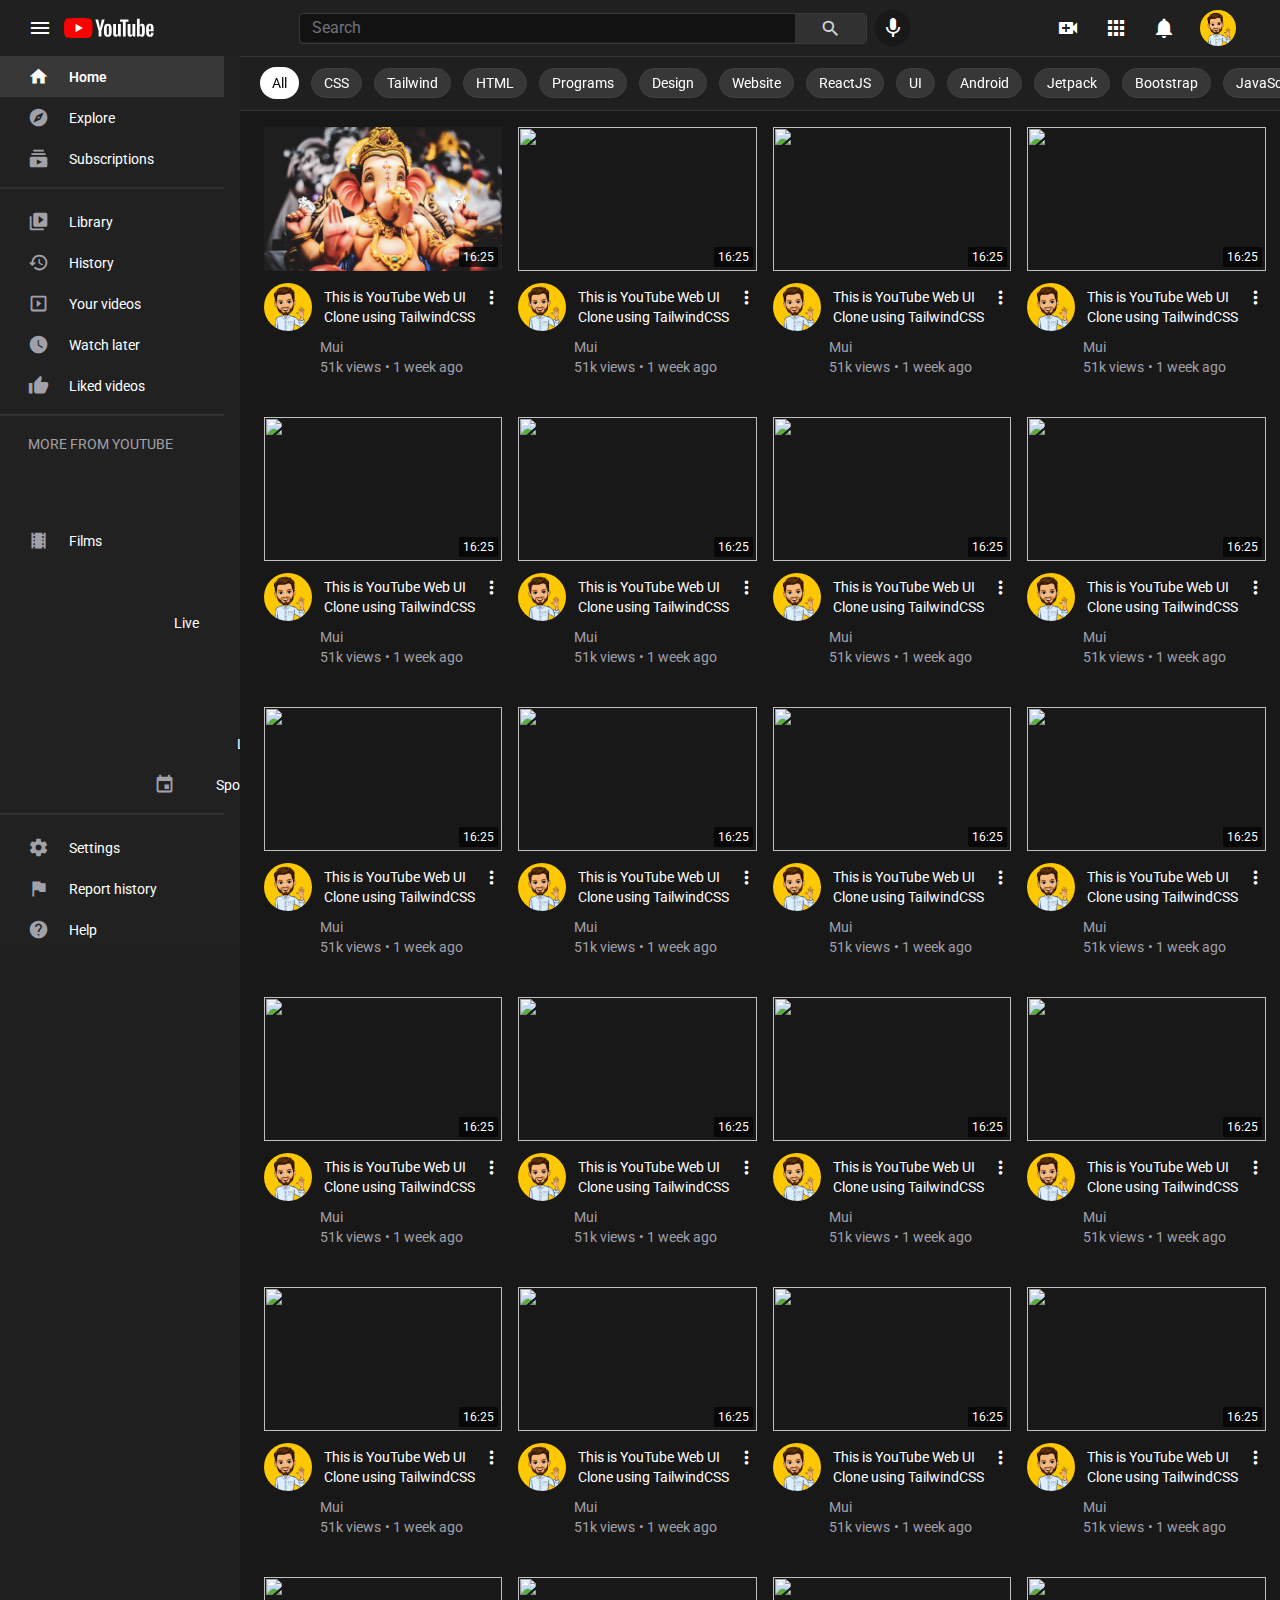
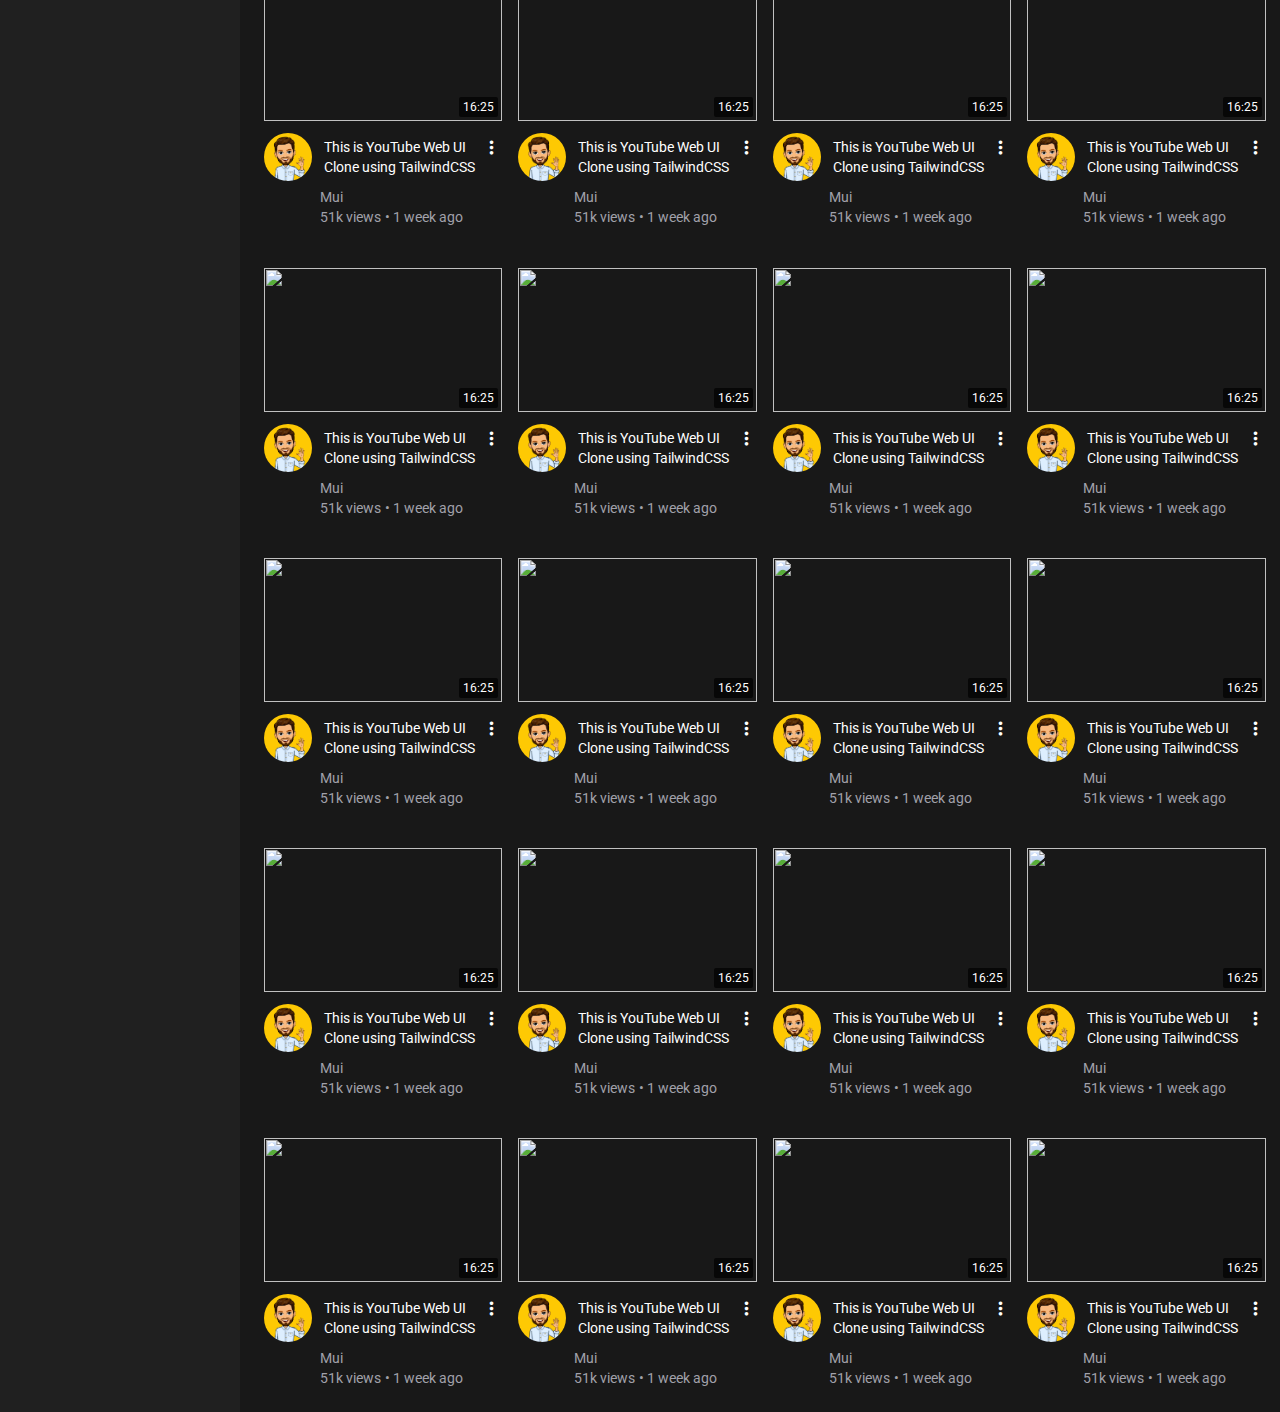
==== public/index.html @ b97e0a39 "first commit" ====
<!DOCTYPE html>
<html lang="en">
<head>
    <meta charset="UTF-8">
    <meta http-equiv="X-UA-Compatible" content="IE=edge">
    <meta name="viewport" content="width=device-width, initial-scale=1.0">
    <link rel="shortcut icon" href="./assets/images/favicon1.ico" type="image/x-icon">
    <title>YouTube</title>
    <!-- <link href="https://unpkg.com/tailwindcss@^2/dist/tailwind.min.css" rel="stylesheet"> -->
    <link href="https://fonts.googleapis.com/icon?family=Material+Icons" rel="stylesheet">
    <link rel="stylesheet" href="./assets/style.css">
</head>
<body class="body">

    <!-- top fixed navbar -->
    <nav class="bg-topNavBg w-full p-1 fixed top-0 z-20">
        <!-- navbar container -->
        <div class="flex justify-between items-center px-2 sm:px-6 py-1.5 mx-auto">
            <!-- logo container -->
            <div class="flex items-center space-x-3">
                <div class="flex cursor-pointer"><i class="material-icons text-white">menu</i></div>
                <div class="w-22 h-5">
                <a href="#"><svg class="w-full h-full flex-grow" viewBox="0 0 90 20" preserveAspectRatio="xMidYMid meet" focusable="false"><g viewBox="0 0 90 20" preserveAspectRatio="xMidYMid meet" class="style-scope yt-icon"><g class="style-scope yt-icon"><path d="M27.9727 3.12324C27.6435 1.89323 26.6768 0.926623 25.4468 0.597366C23.2197 2.24288e-07 14.285 0 14.285 0C14.285 0 5.35042 2.24288e-07 3.12323 0.597366C1.89323 0.926623 0.926623 1.89323 0.597366 3.12324C2.24288e-07 5.35042 0 10 0 10C0 10 2.24288e-07 14.6496 0.597366 16.8768C0.926623 18.1068 1.89323 19.0734 3.12323 19.4026C5.35042 20 14.285 20 14.285 20C14.285 20 23.2197 20 25.4468 19.4026C26.6768 19.0734 27.6435 18.1068 27.9727 16.8768C28.5701 14.6496 28.5701 10 28.5701 10C28.5701 10 28.5677 5.35042 27.9727 3.12324Z" fill="#FF0000" class="style-scope yt-icon"></path><path d="M11.4253 14.2854L18.8477 10.0004L11.4253 5.71533V14.2854Z" fill="white" class="style-scope yt-icon"></path></g><g class="style-scope yt-icon"><g id="youtube-paths" fill="white" class="style-scope yt-icon"><path d="M34.6024 13.0036L31.3945 1.41846H34.1932L35.3174 6.6701C35.6043 7.96361 35.8136 9.06662 35.95 9.97913H36.0323C36.1264 9.32532 36.3381 8.22937 36.665 6.68892L37.8291 1.41846H40.6278L37.3799 13.0036V18.561H34.6001V13.0036H34.6024Z" class="style-scope yt-icon"></path><path d="M41.4697 18.1937C40.9053 17.8127 40.5031 17.22 40.2632 16.4157C40.0257 15.6114 39.9058 14.5437 39.9058 13.2078V11.3898C39.9058 10.0422 40.0422 8.95805 40.315 8.14196C40.5878 7.32588 41.0135 6.72851 41.592 6.35457C42.1706 5.98063 42.9302 5.79248 43.871 5.79248C44.7976 5.79248 45.5384 5.98298 46.0981 6.36398C46.6555 6.74497 47.0647 7.34234 47.3234 8.15137C47.5821 8.96275 47.7115 10.0422 47.7115 11.3898V13.2078C47.7115 14.5437 47.5845 15.6161 47.3329 16.4251C47.0812 17.2365 46.672 17.8292 46.1075 18.2031C45.5431 18.5771 44.7764 18.7652 43.8098 18.7652C42.8126 18.7675 42.0342 18.5747 41.4697 18.1937ZM44.6353 16.2323C44.7905 15.8231 44.8705 15.1575 44.8705 14.2309V10.3292C44.8705 9.43077 44.7929 8.77225 44.6353 8.35833C44.4777 7.94206 44.2026 7.7351 43.8074 7.7351C43.4265 7.7351 43.156 7.94206 43.0008 8.35833C42.8432 8.77461 42.7656 9.43077 42.7656 10.3292V14.2309C42.7656 15.1575 42.8408 15.8254 42.9914 16.2323C43.1419 16.6415 43.4123 16.8461 43.8074 16.8461C44.2026 16.8461 44.4777 16.6415 44.6353 16.2323Z" class="style-scope yt-icon"></path><path d="M56.8154 18.5634H54.6094L54.3648 17.03H54.3037C53.7039 18.1871 52.8055 18.7656 51.6061 18.7656C50.7759 18.7656 50.1621 18.4928 49.767 17.9496C49.3719 17.4039 49.1743 16.5526 49.1743 15.3955V6.03751H51.9942V15.2308C51.9942 15.7906 52.0553 16.188 52.1776 16.4256C52.2999 16.6631 52.5045 16.783 52.7914 16.783C53.036 16.783 53.2712 16.7078 53.497 16.5573C53.7228 16.4067 53.8874 16.2162 53.9979 15.9858V6.03516H56.8154V18.5634Z" class="style-scope yt-icon"></path><path d="M64.4755 3.68758H61.6768V18.5629H58.9181V3.68758H56.1194V1.42041H64.4755V3.68758Z" class="style-scope yt-icon"></path><path d="M71.2768 18.5634H69.0708L68.8262 17.03H68.7651C68.1654 18.1871 67.267 18.7656 66.0675 18.7656C65.2373 18.7656 64.6235 18.4928 64.2284 17.9496C63.8333 17.4039 63.6357 16.5526 63.6357 15.3955V6.03751H66.4556V15.2308C66.4556 15.7906 66.5167 16.188 66.639 16.4256C66.7613 16.6631 66.9659 16.783 67.2529 16.783C67.4974 16.783 67.7326 16.7078 67.9584 16.5573C68.1842 16.4067 68.3488 16.2162 68.4593 15.9858V6.03516H71.2768V18.5634Z" class="style-scope yt-icon"></path><path d="M80.609 8.0387C80.4373 7.24849 80.1621 6.67699 79.7812 6.32186C79.4002 5.96674 78.8757 5.79035 78.2078 5.79035C77.6904 5.79035 77.2059 5.93616 76.7567 6.23014C76.3075 6.52412 75.9594 6.90747 75.7148 7.38489H75.6937V0.785645H72.9773V18.5608H75.3056L75.5925 17.3755H75.6537C75.8724 17.7988 76.1993 18.1304 76.6344 18.3774C77.0695 18.622 77.554 18.7443 78.0855 18.7443C79.038 18.7443 79.7412 18.3045 80.1904 17.4272C80.6396 16.5476 80.8653 15.1765 80.8653 13.3092V11.3266C80.8653 9.92722 80.7783 8.82892 80.609 8.0387ZM78.0243 13.1492C78.0243 14.0617 77.9867 14.7767 77.9114 15.2941C77.8362 15.8115 77.7115 16.1808 77.5328 16.3971C77.3564 16.6158 77.1165 16.724 76.8178 16.724C76.585 16.724 76.371 16.6699 76.1734 16.5594C75.9759 16.4512 75.816 16.2866 75.6937 16.0702V8.96062C75.7877 8.6196 75.9524 8.34209 76.1852 8.12337C76.4157 7.90465 76.6697 7.79646 76.9401 7.79646C77.2271 7.79646 77.4481 7.90935 77.6034 8.13278C77.7609 8.35855 77.8691 8.73485 77.9303 9.26636C77.9914 9.79787 78.022 10.5528 78.022 11.5335V13.1492H78.0243Z" class="style-scope yt-icon"></path><path d="M84.8657 13.8712C84.8657 14.6755 84.8892 15.2776 84.9363 15.6798C84.9833 16.0819 85.0821 16.3736 85.2326 16.5594C85.3831 16.7428 85.6136 16.8345 85.9264 16.8345C86.3474 16.8345 86.639 16.6699 86.7942 16.343C86.9518 16.0161 87.0365 15.4705 87.0506 14.7085L89.4824 14.8519C89.4965 14.9601 89.5035 15.1106 89.5035 15.3011C89.5035 16.4582 89.186 17.3237 88.5534 17.8952C87.9208 18.4667 87.0247 18.7536 85.8676 18.7536C84.4777 18.7536 83.504 18.3185 82.9466 17.446C82.3869 16.5735 82.1094 15.2259 82.1094 13.4008V11.2136C82.1094 9.33452 82.3987 7.96105 82.9772 7.09558C83.5558 6.2301 84.5459 5.79736 85.9499 5.79736C86.9165 5.79736 87.6597 5.97375 88.1771 6.32888C88.6945 6.684 89.059 7.23433 89.2707 7.98457C89.4824 8.7348 89.5882 9.76961 89.5882 11.0913V13.2362H84.8657V13.8712ZM85.2232 7.96811C85.0797 8.14449 84.9857 8.43377 84.9363 8.83593C84.8892 9.2381 84.8657 9.84722 84.8657 10.6657V11.5641H86.9283V10.6657C86.9283 9.86133 86.9001 9.25221 86.846 8.83593C86.7919 8.41966 86.6931 8.12803 86.5496 7.95635C86.4062 7.78702 86.1851 7.7 85.8864 7.7C85.5854 7.70235 85.3643 7.79172 85.2232 7.96811Z" class="style-scope yt-icon"></path></g></g></g></svg>
                </a>
                </div>
            </div>
            <!-- search container -->
            <div class="hidden md:flex items-center space-x-2 w-1/2">
                <!-- input box -->
                <div class="flex items-center flex-auto justify-between rounded border border-sideBarHoverBg">
                    <input class="bg-searchBarBg w-full rounded-l outline-none border-none p-0.5 pl-3 text-white placeholder-gray-500" type="text" placeholder="Search">
                    
                    <i class="material-icons md-21 text-center rounded-r text-gray-300 hover:text-white p-1 w-20 bg-searchIconBg cursor-pointer">search</i>
                </div>
                <div class="flex items-center justify-center w-9 h-9 rounded-full bg-mainBg cursor-pointer">
                    <i class="material-icons text-white">mic</i>
                </div>
            </div>

            <!-- right icons container  -->
            <div class="flex items-center space-x-3 sm:space-x-6 pr-4">
                <i class="material-icons text-white cursor-pointer">video_call</i>
                <i class="material-icons text-white cursor-pointer">apps</i>
                <i class="material-icons text-white cursor-pointer">notifications</i>

                <img class="w-9 h-9 rounded-full object-cover cursor-pointer" src="./assets/images/hero.png" alt="" draggable="false">
            </div>

        </div>
    </nav>
    <!-- navbar ends here -->

    <!-- main container -->
    <div class="flex flex-row">
        <!-- left sidebar fixed -->
        <div class="sidebar" id="sideBar" >
            <!-- main home explore btns -->
            <div class="flex flex-col w-full mb-2">
                <div class="flex items-center space-x-5 bg-sideBarHoverBg px-7 py-2.5 cursor-pointer">
                    <i class="material-icons text-white md-21">home</i>
                    <h2 class="text-sm font-semibold text-white">Home</h2>
                </div>

                <div class="flex items-center space-x-5 hover:bg-sideBarHoverBg px-7 py-2.5 cursor-pointer">
                    <i class="material-icons text-gray-400 md-21">explore</i>
                    <h2 class="text-sm text-white">Explore</h2>
                </div>

                <div class="flex items-center space-x-5 hover:bg-sideBarHoverBg px-7 py-2.5 cursor-pointer">
                    <i class="material-icons text-gray-400 md-21">subscriptions</i>
                    <h2 class="text-sm text-white">Subscriptions</h2>
                </div>

            </div>

            <div class="border border-searchIconBg"></div>

            <!-- library history btns -->
            <div class="flex flex-col w-full mb-2 mt-3">

                <div class="flex items-center space-x-5 hover:bg-sideBarHoverBg px-7 py-2.5 cursor-pointer">
                    <i class="material-icons text-gray-400 md-21">video_library</i>
                    <h2 class="text-sm text-white">Library</h2>
                </div>

                <div class="flex items-center space-x-5 hover:bg-sideBarHoverBg px-7 py-2.5 cursor-pointer">
                    <i class="material-icons text-gray-400 md-21">history</i>
                    <h2 class="text-sm text-white">History</h2>
                </div>

                <div class="flex items-center space-x-5 hover:bg-sideBarHoverBg px-7 py-2.5 cursor-pointer">
                    <i class="material-icons text-gray-400 md-21">slideshow</i>
                    <h2 class="text-sm text-white">Your videos</h2>
                </div>

                <div class="flex items-center space-x-5 hover:bg-sideBarHoverBg px-7 py-2.5 cursor-pointer">
                    <i class="material-icons text-gray-400 md-21">watch_later</i>
                    <h2 class="text-sm text-white">Watch later</h2>
                </div>

                <div class="flex items-center space-x-5 hover:bg-sideBarHoverBg px-7 py-2.5 cursor-pointer">
                    <i class="material-icons text-gray-400 md-21">thumb_up</i>
                    <h2 class="text-sm text-white">Liked videos</h2>
                </div>

            </div>

            <div class="border border-searchIconBg"></div>

            <!-- library history btns -->
            <div class="flex flex-col w-full mb-2 mt-3">
                <h2 class="uppercase text-sm px-7 py-1.5 text-gray-400">more from youtube</h2>

                <div class="flex items-center space-x-5 hover:bg-sideBarHoverBg px-7 py-2.5 cursor-pointer">
                    <i class="material-icons text-gray-400 md-21">smart_display</i>
                    <h2 class="text-sm text-white">YouTube Premium</h2>
                </div>

                <div class="flex items-center space-x-5 hover:bg-sideBarHoverBg px-7 py-2.5 cursor-pointer">
                    <i class="material-icons text-gray-400 md-21">theaters</i>
                    <h2 class="text-sm text-white">Films</h2>
                </div>

                <div class="flex items-center space-x-5 hover:bg-sideBarHoverBg px-7 py-2.5 cursor-pointer">
                    <i class="material-icons text-gray-400 md-21">sports_esports</i>
                    <h2 class="text-sm text-white">Gaming</h2>
                </div>

                <div class="flex items-center space-x-5 hover:bg-sideBarHoverBg px-7 py-2.5 cursor-pointer">
                    <i class="material-icons text-gray-400 md-21">stream</i>
                    <h2 class="text-sm text-white">Live</h2>
                </div>

                <div class="flex items-center space-x-5 hover:bg-sideBarHoverBg px-7 py-2.5 cursor-pointer">
                    <i class="material-icons text-gray-400 md-21">dry_cleaning</i>
                    <h2 class="text-sm text-white">Fashion & beauty</h2>
                </div>

                <div class="flex items-center space-x-5 hover:bg-sideBarHoverBg px-7 py-2.5 cursor-pointer">
                    <i class="material-icons text-gray-400 md-21">lightbulb</i>
                    <h2 class="text-sm text-white">Learning</h2>
                </div>

                <div class="flex items-center space-x-5 hover:bg-sideBarHoverBg px-7 py-2.5 cursor-pointer">
                    <i class="material-icons text-gray-400 md-21">emoji_events</i>
                    <h2 class="text-sm text-white">Sport</h2>
                </div>

            </div>

            <div class="border border-searchIconBg"></div>

            <!-- settings support btns -->
            <div class="flex flex-col w-full mb-2 mt-3">

                <div class="flex items-center space-x-5 hover:bg-sideBarHoverBg px-7 py-2.5 cursor-pointer">
                    <i class="material-icons text-gray-400 md-21">settings</i>
                    <h2 class="text-sm text-white">Settings</h2>
                </div>

                <div class="flex items-center space-x-5 hover:bg-sideBarHoverBg px-7 py-2.5 cursor-pointer">
                    <i class="material-icons text-gray-400 md-21">flag</i>
                    <h2 class="text-sm text-white">Report history</h2>
                </div>

                <div class="flex items-center space-x-5 hover:bg-sideBarHoverBg px-7 py-2.5 cursor-pointer">
                    <i class="material-icons text-gray-400 md-21">help</i>
                    <h2 class="text-sm text-white">Help</h2>
                </div>

                <div class="flex items-center space-x-5 hover:bg-sideBarHoverBg px-7 py-2.5 cursor-pointer">
                    <i class="material-icons text-gray-400 md-21">feedback</i>
                    <h2 class="text-sm text-white">Send feedback</h2>
                </div>
            </div>

            <div class="border border-searchIconBg"></div>

            <!-- about press -->
            <div class="flex flex-col px-6 py-2">
                <div class="flex flex-wrap space-x-2">
                    <a class="text-xs text-gray-400" href="">About</a>
                    <a class="text-xs text-gray-400" href="">Press</a>
                    <a class="text-xs text-gray-400" href="">Copyright</a>
                    </div>
                    <div class="flex flex-wrap space-x-2">
                    <a class="text-xs text-gray-400" href="">Contact us</a>
                    <a class="text-xs text-gray-400" href="">Creator</a>
                    <a class="text-xs text-gray-400" href="">Advertise</a>
                    </div>
                    <a class="text-xs text-gray-400" href="">Developers</a>
            </div>

            <!-- terms privacy -->
            <div class="flex flex-col px-6 py-2">
                <div class="flex flex-wrap space-x-2">
                    <a class="text-xs text-gray-400" href="">Terms</a>
                    <a class="text-xs text-gray-400" href="">Privacy</a>
                    <a class="text-xs text-gray-400" href="">Policy & Safety</a>
                    </div>
                    <a class="text-xs text-gray-400" href="">How YouTube works</a>
                    <a class="text-xs text-gray-400" href="">Test new features</a>
            </div>
            
            <!-- copyright -->
            <span class="text-gray-500 text-xs px-6 py-2">&copy; 2021 Google LLC</span>

        </div>

        <!-- ====== WORK IN PROGRESS ====== -->
        <!-- left sidebar fixed small-->
        <!-- <div class="fixed bg-sideBarBg h-screen flex flex-col overflow-y-auto pt-2"> -->
            <!-- main home explore btns -->
            <!-- <div class="flex flex-col w-full mb-2">
                <div class="flex flex-col items-center justify-center space-x-5 bg-sideBarHoverBg px-2 py-2.5 cursor-pointer">
                    <i class="material-icons text-white md-21">home</i>
                    <span>Home</span>
                </div>

                <div class="flex items-center space-x-5 hover:bg-sideBarHoverBg px-7 py-2.5 cursor-pointer">
                    <i class="material-icons text-gray-400 md-21">explore</i>
                </div>

                <div class="flex items-center space-x-5 hover:bg-sideBarHoverBg px-7 py-2.5 cursor-pointer">
                    <i class="material-icons text-gray-400 md-21">subscriptions</i>
                </div>

            </div>

            <div class="border border-searchIconBg"></div> -->

            <!-- library history btns -->
            <!-- <div class="flex flex-col w-full mb-2 mt-3">

                <div class="flex items-center space-x-5 hover:bg-sideBarHoverBg px-7 py-2.5 cursor-pointer">
                    <i class="material-icons text-gray-400 md-21">video_library</i>
                </div>

                <div class="flex items-center space-x-5 hover:bg-sideBarHoverBg px-7 py-2.5 cursor-pointer">
                    <i class="material-icons text-gray-400 md-21">history</i>
                </div>

                <div class="flex items-center space-x-5 hover:bg-sideBarHoverBg px-7 py-2.5 cursor-pointer">
                    <i class="material-icons text-gray-400 md-21">slideshow</i>
                </div>

                <div class="flex items-center space-x-5 hover:bg-sideBarHoverBg px-7 py-2.5 cursor-pointer">
                    <i class="material-icons text-gray-400 md-21">watch_later</i>
                </div>

                <div class="flex items-center space-x-5 hover:bg-sideBarHoverBg px-7 py-2.5 cursor-pointer">
                    <i class="material-icons text-gray-400 md-21">thumb_up</i>
                </div>

            </div>

            <div class="border border-searchIconBg"></div> -->

            <!-- library history btns
            <div class="flex flex-col w-full mb-2 mt-3">

                <div class="flex items-center space-x-5 hover:bg-sideBarHoverBg px-7 py-2.5 cursor-pointer">
                    <i class="material-icons text-gray-400 md-21">video_library</i>
                </div>

                <div class="flex items-center space-x-5 hover:bg-sideBarHoverBg px-7 py-2.5 cursor-pointer">
                    <i class="material-icons text-gray-400 md-21">history</i>
                </div>

                <div class="flex items-center space-x-5 hover:bg-sideBarHoverBg px-7 py-2.5 cursor-pointer">
                    <i class="material-icons text-gray-400 md-21">slideshow</i>
                </div>

                <div class="flex items-center space-x-5 hover:bg-sideBarHoverBg px-7 py-2.5 cursor-pointer">
                    <i class="material-icons text-gray-400 md-21">watch_later</i>
                </div>

                <div class="flex items-center space-x-5 hover:bg-sideBarHoverBg px-7 py-2.5 cursor-pointer">
                    <i class="material-icons text-gray-400 md-21">thumb_up</i>
                </div>

            </div> -->

        <!-- </div> -->
        <!-- ====== WORK IN PROGRESS ====== -->

        <!-- main videos container -->
        <div class="flex flex-col lg:ml-60 w-full lg:w-4/5 xl:w-5/6">

        <!-- tags pills fixed navbar -->
        <div class="tags-container">

            <!-- one pill -->
            <a href="#" class="text-sm bg-white py-1.5 px-3 rounded-full text-black">All</a>
            <a href="#" class="text-sm bg-pillsBg hover:bg-gray-700 py-1 px-3 rounded-full text-white border border-gray-700 transition duration-150">CSS</a>
            <a href="#" class="text-sm bg-pillsBg hover:bg-gray-700 py-1 px-3 rounded-full text-white border border-gray-700 transition duration-150">Tailwind</a>
            <a href="#" class="text-sm bg-pillsBg hover:bg-gray-700 py-1 px-3 rounded-full text-white border border-gray-700 transition duration-150">HTML</a>
            <a href="#" class="text-sm bg-pillsBg hover:bg-gray-700 py-1 px-3 rounded-full text-white border border-gray-700 transition duration-150">Programs</a>
            <a href="#" class="text-sm bg-pillsBg hover:bg-gray-700 py-1 px-3 rounded-full text-white border border-gray-700 transition duration-150">Design</a>
            <a href="#" class="text-sm bg-pillsBg hover:bg-gray-700 py-1 px-3 rounded-full text-white border border-gray-700 transition duration-150">Website</a>
            <a href="#" class="text-sm bg-pillsBg hover:bg-gray-700 py-1 px-3 rounded-full text-white border border-gray-700 transition duration-150">ReactJS</a>
            <a href="#" class="text-sm bg-pillsBg hover:bg-gray-700 py-1 px-3 rounded-full text-white border border-gray-700 transition duration-150">UI</a>
            <a href="#" class="text-sm bg-pillsBg hover:bg-gray-700 py-1 px-3 rounded-full text-white border border-gray-700 transition duration-150">Android</a>
            <a href="#" class="text-sm bg-pillsBg hover:bg-gray-700 py-1 px-3 rounded-full text-white border border-gray-700 transition duration-150">Jetpack</a>
            <a href="#" class="text-sm bg-pillsBg hover:bg-gray-700 py-1 px-3 rounded-full text-white border border-gray-700 transition duration-150">Bootstrap</a>
            <a href="#" class="text-sm bg-pillsBg hover:bg-gray-700 py-1 px-3 rounded-full text-white border border-gray-700 transition duration-150">JavaScript</a>
            <a href="#" class="text-sm bg-pillsBg hover:bg-gray-700 py-1 px-3 rounded-full text-white border border-gray-700 transition duration-150">PHP</a>
            <a href="#" class="text-sm bg-pillsBg hover:bg-gray-700 py-1 px-3 rounded-full text-white border border-gray-700 transition duration-150">Git</a>
            <a href="#" class="text-sm bg-pillsBg hover:bg-gray-700 py-1.5 px-3 rounded-full text-white border border-gray-700 transition duration-150">SQL</a>
            <a href="#" class="text-sm bg-pillsBg hover:bg-gray-700 py-1.5 px-3 rounded-full text-white border border-gray-700 transition duration-150">React</a>
            <a href="#" class="text-sm bg-pillsBg hover:bg-gray-700 py-1.5 px-3 rounded-full text-white border border-gray-700 transition duration-150">Flutter</a>
            <a href="#" class="text-sm bg-pillsBg hover:bg-gray-700 py-1.5 px-3 rounded-full text-white border border-gray-700 transition duration-150">Tech</a>
            <a href="#" class="text-sm bg-pillsBg hover:bg-gray-700 py-1.5 px-3 rounded-full text-white border border-gray-700 transition duration-150">Java</a>
         </div>

        <!-- videos container grid layout -->
        <div class="videos-container" id="videos-container">
            <!-- one video card -->
            <div class="flex flex-col space-y-3 cursor-pointer">
                <!-- thumbnail -->
                <a href="#">
                    <div class="relative h-52 sm:h-36 w-full">
                    <img class="relative h-full w-full object-cover" src="../public/assests/images/ganesh.jpg" alt="">
                    <span class="absolute right-1 bottom-1 p-0.5 px-1 rounded-sm bg-black text-white text-xs bg-opacity-70">38:38</span>
                    </div>
                </a>
                <!-- video details -->
                <div class="flex flex-col flex-auto space-y-1.5 mb-3">

                <div class="flex items-center space-x-3">
                    <!-- channel logo -->
                    <img class="w-12 h-12 rounded-full object-cover cursor-pointer" src="./assets/images/hero.png" alt="">
                    <div class="flex items-start">
                    <a href="#" class="text-sm text-bold text-white pr-1">Lorem ipsum dolor sit amet consectetur adipisicing.</a>
                    <i class="material-icons text-white md-21">more_vert</i>
                    </div>
                </div>

                <!-- channel link and meta data -->
                <div class="flex flex-col pl-1 sm:pl-0 ml-14">
                    <a href="" class="text-gray-400 text-sm hover:text-white">Jhon Doe</a>
                    <div class="flex space-x-1">
                        <span class="text-sm text-gray-400">74K views</span>
                        <span class="text-sm text-gray-400">• 1 month ago</span>
                    </div>
                </div>
                </div>
            </div>
        </div>

        </div>
    </div>

<script src="./assets/script.js"></script>
</body>
</html>
---- public/assets/style.css ----
@import url('https://fonts.googleapis.com/css2?family=Roboto:wght@100;300;400;500;700&display=swap');

/*! tailwindcss v2.2.7 | MIT License | https://tailwindcss.com */

/*! modern-normalize v1.1.0 | MIT License | https://github.com/sindresorhus/modern-normalize */

/*
Document
========
*/

/**
Use a better box model (opinionated).
*/

*,
::before,
::after {
  box-sizing: border-box;
}

/**
Use a more readable tab size (opinionated).
*/

html {
  -moz-tab-size: 4;
  -o-tab-size: 4;
     tab-size: 4;
}

/**
1. Correct the line height in all browsers.
2. Prevent adjustments of font size after orientation changes in iOS.
*/

html {
  line-height: 1.15;
  /* 1 */
  -webkit-text-size-adjust: 100%;
  /* 2 */
}

/*
Sections
========
*/

/**
Remove the margin in all browsers.
*/

body {
  margin: 0;
}

/**
Improve consistency of default fonts in all browsers. (https://github.com/sindresorhus/modern-normalize/issues/3)
*/

body {
  font-family:
		system-ui,
		-apple-system, /* Firefox supports this but not yet `system-ui` */
		'Segoe UI',
		Roboto,
		Helvetica,
		Arial,
		sans-serif,
		'Apple Color Emoji',
		'Segoe UI Emoji';
}

/*
Grouping content
================
*/

/**
1. Add the correct height in Firefox.
2. Correct the inheritance of border color in Firefox. (https://bugzilla.mozilla.org/show_bug.cgi?id=190655)
*/

hr {
  height: 0;
  /* 1 */
  color: inherit;
  /* 2 */
}

/*
Text-level semantics
====================
*/

/**
Add the correct text decoration in Chrome, Edge, and Safari.
*/

abbr[title] {
  -webkit-text-decoration: underline dotted;
          text-decoration: underline dotted;
}

/**
Add the correct font weight in Edge and Safari.
*/

b,
strong {
  font-weight: bolder;
}

/**
1. Improve consistency of default fonts in all browsers. (https://github.com/sindresorhus/modern-normalize/issues/3)
2. Correct the odd 'em' font sizing in all browsers.
*/

code,
kbd,
samp,
pre {
  font-family:
		ui-monospace,
		SFMono-Regular,
		Consolas,
		'Liberation Mono',
		Menlo,
		monospace;
  /* 1 */
  font-size: 1em;
  /* 2 */
}

/**
Add the correct font size in all browsers.
*/

small {
  font-size: 80%;
}

/**
Prevent 'sub' and 'sup' elements from affecting the line height in all browsers.
*/

sub,
sup {
  font-size: 75%;
  line-height: 0;
  position: relative;
  vertical-align: baseline;
}

sub {
  bottom: -0.25em;
}

sup {
  top: -0.5em;
}

/*
Tabular data
============
*/

/**
1. Remove text indentation from table contents in Chrome and Safari. (https://bugs.chromium.org/p/chromium/issues/detail?id=999088, https://bugs.webkit.org/show_bug.cgi?id=201297)
2. Correct table border color inheritance in all Chrome and Safari. (https://bugs.chromium.org/p/chromium/issues/detail?id=935729, https://bugs.webkit.org/show_bug.cgi?id=195016)
*/

table {
  text-indent: 0;
  /* 1 */
  border-color: inherit;
  /* 2 */
}

/*
Forms
=====
*/

/**
1. Change the font styles in all browsers.
2. Remove the margin in Firefox and Safari.
*/

button,
input,
optgroup,
select,
textarea {
  font-family: inherit;
  /* 1 */
  font-size: 100%;
  /* 1 */
  line-height: 1.15;
  /* 1 */
  margin: 0;
  /* 2 */
}

/**
Remove the inheritance of text transform in Edge and Firefox.
1. Remove the inheritance of text transform in Firefox.
*/

button,
select {
  /* 1 */
  text-transform: none;
}

/**
Correct the inability to style clickable types in iOS and Safari.
*/

button,
[type='button'] {
  -webkit-appearance: button;
}

/**
Remove the inner border and padding in Firefox.
*/

/**
Restore the focus styles unset by the previous rule.
*/

/**
Remove the additional ':invalid' styles in Firefox.
See: https://github.com/mozilla/gecko-dev/blob/2f9eacd9d3d995c937b4251a5557d95d494c9be1/layout/style/res/forms.css#L728-L737
*/

/**
Remove the padding so developers are not caught out when they zero out 'fieldset' elements in all browsers.
*/

legend {
  padding: 0;
}

/**
Add the correct vertical alignment in Chrome and Firefox.
*/

progress {
  vertical-align: baseline;
}

/**
Correct the cursor style of increment and decrement buttons in Safari.
*/

/**
1. Correct the odd appearance in Chrome and Safari.
2. Correct the outline style in Safari.
*/

[type='search'] {
  -webkit-appearance: textfield;
  /* 1 */
  outline-offset: -2px;
  /* 2 */
}

/**
Remove the inner padding in Chrome and Safari on macOS.
*/

/**
1. Correct the inability to style clickable types in iOS and Safari.
2. Change font properties to 'inherit' in Safari.
*/

/*
Interactive
===========
*/

/*
Add the correct display in Chrome and Safari.
*/

summary {
  display: list-item;
}

/**
 * Manually forked from SUIT CSS Base: https://github.com/suitcss/base
 * A thin layer on top of normalize.css that provides a starting point more
 * suitable for web applications.
 */

/**
 * Removes the default spacing and border for appropriate elements.
 */

blockquote,
dl,
dd,
h1,
h2,
h3,
h4,
h5,
h6,
hr,
figure,
p,
pre {
  margin: 0;
}

button {
  background-color: transparent;
  background-image: none;
}

fieldset {
  margin: 0;
  padding: 0;
}

ol,
ul {
  list-style: none;
  margin: 0;
  padding: 0;
}

/**
 * Tailwind custom reset styles
 */

/**
 * 1. Use the user's configured `sans` font-family (with Tailwind's default
 *    sans-serif font stack as a fallback) as a sane default.
 * 2. Use Tailwind's default "normal" line-height so the user isn't forced
 *    to override it to ensure consistency even when using the default theme.
 */

html {
  font-family: ui-sans-serif, system-ui, -apple-system, BlinkMacSystemFont, "Segoe UI", Roboto, "Helvetica Neue", Arial, "Noto Sans", sans-serif, "Apple Color Emoji", "Segoe UI Emoji", "Segoe UI Symbol", "Noto Color Emoji";
  /* 1 */
  line-height: 1.5;
  /* 2 */
}

/**
 * Inherit font-family and line-height from `html` so users can set them as
 * a class directly on the `html` element.
 */

body {
  font-family: inherit;
  line-height: inherit;
}

/**
 * 1. Prevent padding and border from affecting element width.
 *
 *    We used to set this in the html element and inherit from
 *    the parent element for everything else. This caused issues
 *    in shadow-dom-enhanced elements like <details> where the content
 *    is wrapped by a div with box-sizing set to `content-box`.
 *
 *    https://github.com/mozdevs/cssremedy/issues/4
 *
 *
 * 2. Allow adding a border to an element by just adding a border-width.
 *
 *    By default, the way the browser specifies that an element should have no
 *    border is by setting it's border-style to `none` in the user-agent
 *    stylesheet.
 *
 *    In order to easily add borders to elements by just setting the `border-width`
 *    property, we change the default border-style for all elements to `solid`, and
 *    use border-width to hide them instead. This way our `border` utilities only
 *    need to set the `border-width` property instead of the entire `border`
 *    shorthand, making our border utilities much more straightforward to compose.
 *
 *    https://github.com/tailwindcss/tailwindcss/pull/116
 */

*,
::before,
::after {
  box-sizing: border-box;
  /* 1 */
  border-width: 0;
  /* 2 */
  border-style: solid;
  /* 2 */
  border-color: currentColor;
  /* 2 */
}

/*
 * Ensure horizontal rules are visible by default
 */

hr {
  border-top-width: 1px;
}

/**
 * Undo the `border-style: none` reset that Normalize applies to images so that
 * our `border-{width}` utilities have the expected effect.
 *
 * The Normalize reset is unnecessary for us since we default the border-width
 * to 0 on all elements.
 *
 * https://github.com/tailwindcss/tailwindcss/issues/362
 */

img {
  border-style: solid;
}

textarea {
  resize: vertical;
}

input::-moz-placeholder, textarea::-moz-placeholder {
  opacity: 1;
  color: #a1a1aa;
}

input:-ms-input-placeholder, textarea:-ms-input-placeholder {
  opacity: 1;
  color: #a1a1aa;
}

input::placeholder,
textarea::placeholder {
  opacity: 1;
  color: #a1a1aa;
}

button {
  cursor: pointer;
}

table {
  border-collapse: collapse;
}

h1,
h2,
h3,
h4,
h5,
h6 {
  font-size: inherit;
  font-weight: inherit;
}

/**
 * Reset links to optimize for opt-in styling instead of
 * opt-out.
 */

a {
  color: inherit;
  text-decoration: inherit;
}

/**
 * Reset form element properties that are easy to forget to
 * style explicitly so you don't inadvertently introduce
 * styles that deviate from your design system. These styles
 * supplement a partial reset that is already applied by
 * normalize.css.
 */

button,
input,
optgroup,
select,
textarea {
  padding: 0;
  line-height: inherit;
  color: inherit;
}

/**
 * Use the configured 'mono' font family for elements that
 * are expected to be rendered with a monospace font, falling
 * back to the system monospace stack if there is no configured
 * 'mono' font family.
 */

pre,
code,
kbd,
samp {
  font-family: ui-monospace, SFMono-Regular, Menlo, Monaco, Consolas, "Liberation Mono", "Courier New", monospace;
}

/**
 * 1. Make replaced elements `display: block` by default as that's
 *    the behavior you want almost all of the time. Inspired by
 *    CSS Remedy, with `svg` added as well.
 *
 *    https://github.com/mozdevs/cssremedy/issues/14
 * 
 * 2. Add `vertical-align: middle` to align replaced elements more
 *    sensibly by default when overriding `display` by adding a
 *    utility like `inline`.
 *
 *    This can trigger a poorly considered linting error in some
 *    tools but is included by design.
 * 
 *    https://github.com/jensimmons/cssremedy/issues/14#issuecomment-634934210
 */

img,
svg,
video,
canvas,
audio,
iframe,
embed,
object {
  display: block;
  /* 1 */
  vertical-align: middle;
  /* 2 */
}

/**
 * Constrain images and videos to the parent width and preserve
 * their intrinsic aspect ratio.
 *
 * https://github.com/mozdevs/cssremedy/issues/14
 */

img,
video {
  max-width: 100%;
  height: auto;
}

/**
 * Ensure the default browser behavior of the `hidden` attribute.
 */

[hidden] {
  display: none;
}

*, ::before, ::after{
  --tw-border-opacity: 1;
  border-color: rgba(228, 228, 231, var(--tw-border-opacity));
}

*{
  scrollbar-color: initial;
  scrollbar-width: initial;
}

.container{
  width: 100%;
}

@media (min-width: 640px){
  .container{
    max-width: 640px;
  }
}

@media (min-width: 768px){
  .container{
    max-width: 768px;
  }
}

@media (min-width: 1024px){
  .container{
    max-width: 1024px;
  }
}

@media (min-width: 1280px){
  .container{
    max-width: 1280px;
  }
}

@media (min-width: 1536px){
  .container{
    max-width: 1536px;
  }
}

.fixed{
  position: fixed;
}

.absolute{
  position: absolute;
}

.relative{
  position: relative;
}

.top-0{
  top: 0px;
}

.right-1{
  right: 0.25rem;
}

.bottom-1{
  bottom: 0.25rem;
}

.z-20{
  z-index: 20;
}

.mx-auto{
  margin-left: auto;
  margin-right: auto;
}

.mt-3{
  margin-top: 0.75rem;
}

.mb-2{
  margin-bottom: 0.5rem;
}

.mb-3{
  margin-bottom: 0.75rem;
}

.ml-14{
  margin-left: 3.5rem;
}

.flex{
  display: flex;
}

.table{
  display: table;
}

.grid{
  display: grid;
}

.hidden{
  display: none;
}

.h-5{
  height: 1.25rem;
}

.h-9{
  height: 2.25rem;
}

.h-12{
  height: 3rem;
}

.h-52{
  height: 13rem;
}

.h-full{
  height: 100%;
}

.h-screen{
  height: 100vh;
}

.w-9{
  width: 2.25rem;
}

.w-12{
  width: 3rem;
}

.w-20{
  width: 5rem;
}

.w-1\/2{
  width: 50%;
}

.w-full{
  width: 100%;
}

.flex-auto{
  flex: 1 1 auto;
}

.flex-grow{
  flex-grow: 1;
}

@-webkit-keyframes spin{
  to{
    transform: rotate(360deg);
  }
}

@keyframes spin{
  to{
    transform: rotate(360deg);
  }
}

@-webkit-keyframes ping{
  75%, 100%{
    transform: scale(2);
    opacity: 0;
  }
}

@keyframes ping{
  75%, 100%{
    transform: scale(2);
    opacity: 0;
  }
}

@-webkit-keyframes pulse{
  50%{
    opacity: .5;
  }
}

@keyframes pulse{
  50%{
    opacity: .5;
  }
}

@-webkit-keyframes bounce{
  0%, 100%{
    transform: translateY(-25%);
    -webkit-animation-timing-function: cubic-bezier(0.8,0,1,1);
            animation-timing-function: cubic-bezier(0.8,0,1,1);
  }

  50%{
    transform: none;
    -webkit-animation-timing-function: cubic-bezier(0,0,0.2,1);
            animation-timing-function: cubic-bezier(0,0,0.2,1);
  }
}

@keyframes bounce{
  0%, 100%{
    transform: translateY(-25%);
    -webkit-animation-timing-function: cubic-bezier(0.8,0,1,1);
            animation-timing-function: cubic-bezier(0.8,0,1,1);
  }

  50%{
    transform: none;
    -webkit-animation-timing-function: cubic-bezier(0,0,0.2,1);
            animation-timing-function: cubic-bezier(0,0,0.2,1);
  }
}

.cursor-pointer{
  cursor: pointer;
}

.flex-row{
  flex-direction: row;
}

.flex-col{
  flex-direction: column;
}

.flex-wrap{
  flex-wrap: wrap;
}

.items-start{
  align-items: flex-start;
}

.items-center{
  align-items: center;
}

.justify-center{
  justify-content: center;
}

.justify-between{
  justify-content: space-between;
}

.space-x-1 > :not([hidden]) ~ :not([hidden]){
  --tw-space-x-reverse: 0;
  margin-right: calc(0.25rem * var(--tw-space-x-reverse));
  margin-left: calc(0.25rem * calc(1 - var(--tw-space-x-reverse)));
}

.space-x-2 > :not([hidden]) ~ :not([hidden]){
  --tw-space-x-reverse: 0;
  margin-right: calc(0.5rem * var(--tw-space-x-reverse));
  margin-left: calc(0.5rem * calc(1 - var(--tw-space-x-reverse)));
}

.space-x-3 > :not([hidden]) ~ :not([hidden]){
  --tw-space-x-reverse: 0;
  margin-right: calc(0.75rem * var(--tw-space-x-reverse));
  margin-left: calc(0.75rem * calc(1 - var(--tw-space-x-reverse)));
}

.space-x-5 > :not([hidden]) ~ :not([hidden]){
  --tw-space-x-reverse: 0;
  margin-right: calc(1.25rem * var(--tw-space-x-reverse));
  margin-left: calc(1.25rem * calc(1 - var(--tw-space-x-reverse)));
}

.space-y-1 > :not([hidden]) ~ :not([hidden]){
  --tw-space-y-reverse: 0;
  margin-top: calc(0.25rem * calc(1 - var(--tw-space-y-reverse)));
  margin-bottom: calc(0.25rem * var(--tw-space-y-reverse));
}

.space-y-3 > :not([hidden]) ~ :not([hidden]){
  --tw-space-y-reverse: 0;
  margin-top: calc(0.75rem * calc(1 - var(--tw-space-y-reverse)));
  margin-bottom: calc(0.75rem * var(--tw-space-y-reverse));
}

.space-y-1\.5 > :not([hidden]) ~ :not([hidden]){
  --tw-space-y-reverse: 0;
  margin-top: calc(0.375rem * calc(1 - var(--tw-space-y-reverse)));
  margin-bottom: calc(0.375rem * var(--tw-space-y-reverse));
}

.overflow-y-auto{
  overflow-y: auto;
}

.rounded-sm{
  border-radius: 0.125rem;
}

.rounded{
  border-radius: 0.25rem;
}

.rounded-full{
  border-radius: 9999px;
}

.rounded-r{
  border-top-right-radius: 0.25rem;
  border-bottom-right-radius: 0.25rem;
}

.rounded-l{
  border-top-left-radius: 0.25rem;
  border-bottom-left-radius: 0.25rem;
}

.border{
  border-width: 1px;
}

.border-none{
  border-style: none;
}

.border-gray-700{
  --tw-border-opacity: 1;
  border-color: rgba(63, 63, 70, var(--tw-border-opacity));
}

.border-searchIconBg{
  --tw-border-opacity: 1;
  border-color: rgba(49, 49, 49, var(--tw-border-opacity));
}

.border-sideBarHoverBg{
  --tw-border-opacity: 1;
  border-color: rgba(56, 56, 56, var(--tw-border-opacity));
}

.bg-black{
  --tw-bg-opacity: 1;
  background-color: rgba(0, 0, 0, var(--tw-bg-opacity));
}

.bg-white{
  --tw-bg-opacity: 1;
  background-color: rgba(255, 255, 255, var(--tw-bg-opacity));
}

.bg-topNavBg{
  --tw-bg-opacity: 1;
  background-color: rgba(32, 32, 32, var(--tw-bg-opacity));
}

.bg-mainBg{
  --tw-bg-opacity: 1;
  background-color: rgba(24, 24, 24, var(--tw-bg-opacity));
}

.bg-sideBarBg{
  --tw-bg-opacity: 1;
  background-color: rgba(33, 33, 33, var(--tw-bg-opacity));
}

.bg-searchBarBg{
  --tw-bg-opacity: 1;
  background-color: rgba(18, 18, 18, var(--tw-bg-opacity));
}

.bg-searchIconBg{
  --tw-bg-opacity: 1;
  background-color: rgba(49, 49, 49, var(--tw-bg-opacity));
}

.bg-pillsBg{
  --tw-bg-opacity: 1;
  background-color: rgba(55, 55, 55, var(--tw-bg-opacity));
}

.bg-sideBarHoverBg{
  --tw-bg-opacity: 1;
  background-color: rgba(56, 56, 56, var(--tw-bg-opacity));
}

.hover\:bg-gray-700:hover{
  --tw-bg-opacity: 1;
  background-color: rgba(63, 63, 70, var(--tw-bg-opacity));
}

.hover\:bg-sideBarHoverBg:hover{
  --tw-bg-opacity: 1;
  background-color: rgba(56, 56, 56, var(--tw-bg-opacity));
}

.bg-opacity-70{
  --tw-bg-opacity: 0.7;
}

.object-cover{
  -o-object-fit: cover;
     object-fit: cover;
}

.p-0{
  padding: 0px;
}

.p-1{
  padding: 0.25rem;
}

.p-0\.5{
  padding: 0.125rem;
}

.px-1{
  padding-left: 0.25rem;
  padding-right: 0.25rem;
}

.px-2{
  padding-left: 0.5rem;
  padding-right: 0.5rem;
}

.px-3{
  padding-left: 0.75rem;
  padding-right: 0.75rem;
}

.px-6{
  padding-left: 1.5rem;
  padding-right: 1.5rem;
}

.px-7{
  padding-left: 1.75rem;
  padding-right: 1.75rem;
}

.py-1{
  padding-top: 0.25rem;
  padding-bottom: 0.25rem;
}

.py-2{
  padding-top: 0.5rem;
  padding-bottom: 0.5rem;
}

.py-1\.5{
  padding-top: 0.375rem;
  padding-bottom: 0.375rem;
}

.py-2\.5{
  padding-top: 0.625rem;
  padding-bottom: 0.625rem;
}

.pt-2{
  padding-top: 0.5rem;
}

.pr-1{
  padding-right: 0.25rem;
}

.pr-4{
  padding-right: 1rem;
}

.pl-1{
  padding-left: 0.25rem;
}

.pl-3{
  padding-left: 0.75rem;
}

.text-center{
  text-align: center;
}

.text-xs{
  font-size: 0.75rem;
  line-height: 1rem;
}

.text-sm{
  font-size: 0.875rem;
  line-height: 1.25rem;
}

.font-semibold{
  font-weight: 600;
}

.uppercase{
  text-transform: uppercase;
}

.text-black{
  --tw-text-opacity: 1;
  color: rgba(0, 0, 0, var(--tw-text-opacity));
}

.text-white{
  --tw-text-opacity: 1;
  color: rgba(255, 255, 255, var(--tw-text-opacity));
}

.text-gray-300{
  --tw-text-opacity: 1;
  color: rgba(212, 212, 216, var(--tw-text-opacity));
}

.text-gray-400{
  --tw-text-opacity: 1;
  color: rgba(161, 161, 170, var(--tw-text-opacity));
}

.text-gray-500{
  --tw-text-opacity: 1;
  color: rgba(113, 113, 122, var(--tw-text-opacity));
}

.hover\:text-white:hover{
  --tw-text-opacity: 1;
  color: rgba(255, 255, 255, var(--tw-text-opacity));
}

.placeholder-gray-500::-moz-placeholder{
  --tw-placeholder-opacity: 1;
  color: rgba(113, 113, 122, var(--tw-placeholder-opacity));
}

.placeholder-gray-500:-ms-input-placeholder{
  --tw-placeholder-opacity: 1;
  color: rgba(113, 113, 122, var(--tw-placeholder-opacity));
}

.placeholder-gray-500::placeholder{
  --tw-placeholder-opacity: 1;
  color: rgba(113, 113, 122, var(--tw-placeholder-opacity));
}

*, ::before, ::after{
  --tw-shadow: 0 0 #0000;
}

.outline-none{
  outline: 2px solid transparent;
  outline-offset: 2px;
}

*, ::before, ::after{
  --tw-ring-inset: var(--tw-empty,/*!*/ /*!*/);
  --tw-ring-offset-width: 0px;
  --tw-ring-offset-color: #fff;
  --tw-ring-color: rgba(59, 130, 246, 0.5);
  --tw-ring-offset-shadow: 0 0 #0000;
  --tw-ring-shadow: 0 0 #0000;
}

.transition{
  transition-property: background-color, border-color, color, fill, stroke, opacity, box-shadow, transform, filter, -webkit-backdrop-filter;
  transition-property: background-color, border-color, color, fill, stroke, opacity, box-shadow, transform, filter, backdrop-filter;
  transition-property: background-color, border-color, color, fill, stroke, opacity, box-shadow, transform, filter, backdrop-filter, -webkit-backdrop-filter;
  transition-timing-function: cubic-bezier(0.4, 0, 0.2, 1);
  transition-duration: 150ms;
}

.duration-150{
  transition-duration: 150ms;
}

.body {
  --tw-bg-opacity: 1;
  background-color: rgba(32, 32, 32, var(--tw-bg-opacity));
  font-family: Roboto, sans-serif;
  --scrollbar-track: initial;
  --scrollbar-thumb: initial;
  scrollbar-color: var(--scrollbar-thumb) var(--scrollbar-track);
  overflow: overlay;
}

.body.overflow-x-hidden{
  overflow-x: hidden;
}

.body.overflow-y-hidden{
  overflow-y: hidden;
}

.body::-webkit-scrollbar-track{
  background-color: var(--scrollbar-track);
}

.body::-webkit-scrollbar-thumb{
  background-color: var(--scrollbar-thumb);
}

.body{
  scrollbar-width: thin;
}

.body::-webkit-scrollbar{
  width: 8px;
  height: 8px;
}

.body::-webkit-scrollbar-thumb{
  border-radius: 9999px;
}

.body{
  --scrollbar-thumb: #a1a1aa;
}

.body::-webkit-scrollbar-thumb:hover{
  --scrollbar-thumb: #71717a;
}

.body{
  --scrollbar-track: #181818;
}

.sidebar {
  position: fixed;
  margin-top: 3rem;
  display: none;
  height: 100%;
  width: 15rem;
  flex-direction: column;
  --tw-bg-opacity: 1;
  background-color: rgba(33, 33, 33, var(--tw-bg-opacity));
  padding-top: 0.5rem;
  padding-right: 1rem;
  padding-bottom: 4rem;
  --scrollbar-track: initial;
  --scrollbar-thumb: initial;
  scrollbar-color: var(--scrollbar-thumb) var(--scrollbar-track);
  overflow: overlay;
}

.sidebar.overflow-x-hidden{
  overflow-x: hidden;
}

.sidebar.overflow-y-hidden{
  overflow-y: hidden;
}

.sidebar::-webkit-scrollbar-track{
  background-color: var(--scrollbar-track);
}

.sidebar::-webkit-scrollbar-thumb{
  background-color: var(--scrollbar-thumb);
}

.sidebar{
  scrollbar-width: thin;
}

.sidebar::-webkit-scrollbar{
  width: 8px;
  height: 8px;
}

.sidebar::-webkit-scrollbar-thumb{
  border-radius: 9999px;
}

.sidebar{
  --scrollbar-thumb: #a1a1aa;
  --scrollbar-track: #212121;
}

@media (min-width: 1024px){
  .sidebar{
    display: flex;
  }
}

.tags-container {
  position: relative;
  position: sticky;
  top: 3.5rem;
  z-index: 20;
  display: flex;
  flex: 1 1 auto;
  align-items: center;
}

.tags-container > :not([hidden]) ~ :not([hidden]){
  --tw-space-x-reverse: 0;
  margin-right: calc(0.75rem * var(--tw-space-x-reverse));
  margin-left: calc(0.75rem * calc(1 - var(--tw-space-x-reverse)));
}

.tags-container{
  overflow-y: hidden;
  overflow-x: scroll;
  border-top-width: 1px;
  border-bottom-width: 1px;
  --tw-border-opacity: 1;
  border-color: rgba(56, 56, 56, var(--tw-border-opacity));
  --tw-bg-opacity: 1;
  background-color: rgba(32, 32, 32, var(--tw-bg-opacity));
  --tw-bg-opacity: 0.95;
  padding-left: 1.25rem;
  padding-right: 1.25rem;
  padding-top: 0.625rem;
  padding-bottom: 0.625rem;
}

.scrollbar.tags-container{
  overflow-y: hidden;
}

.scrollbar-thin.tags-container{
  overflow-y: hidden;
}

.tags-container{
  scrollbar-width: none;
}

.tags-container::-webkit-scrollbar{
  display: none;
}

.videos-container {
  margin-top: 3.5rem;
  display: grid;
  height: 100%;
  grid-template-columns: repeat(1, minmax(0, 1fr));
  row-gap: 1.5rem;
  --tw-bg-opacity: 1;
  background-color: rgba(24, 24, 24, var(--tw-bg-opacity));
  padding: 0.5rem;
}

@media (min-width: 640px){
  .videos-container{
    margin-top: 3rem;
    grid-template-columns: repeat(2, minmax(0, 1fr));
    -moz-column-gap: 2rem;
         column-gap: 2rem;
    row-gap: 1.5rem;
    padding: 1rem;
  }
}

@media (min-width: 768px){
  .videos-container{
    grid-template-columns: repeat(3, minmax(0, 1fr));
    -moz-column-gap: 0.5rem;
         column-gap: 0.5rem;
    row-gap: 1.5rem;
    padding: 1rem;
  }
}

@media (min-width: 1024px){
  .videos-container{
    grid-template-columns: repeat(3, minmax(0, 1fr));
    -moz-column-gap: 0.5rem;
         column-gap: 0.5rem;
    row-gap: 1.5rem;
    padding: 1rem;
  }
}

@media (min-width: 1280px){
  .videos-container{
    grid-template-columns: repeat(4, minmax(0, 1fr));
    -moz-column-gap: 1rem;
         column-gap: 1rem;
    row-gap: 2.5rem;
    padding: 1.5rem;
  }
}

.material-icons.md-18 {
  font-size: 18px;
}

.material-icons.md-21 {
  font-size: 21px;
}

.material-icons.md-24 {
  font-size: 24px;
}

.material-icons.md-36 {
  font-size: 36px;
}

.material-icons.md-48 {
  font-size: 48px;
}

#sideBar {
  overflow: hidden;
}

#sideBar:hover {
  overflow-y: auto;
}

@media (min-width: 640px){
  .sm\:h-36{
    height: 9rem;
  }

  .sm\:space-x-6 > :not([hidden]) ~ :not([hidden]){
    --tw-space-x-reverse: 0;
    margin-right: calc(1.5rem * var(--tw-space-x-reverse));
    margin-left: calc(1.5rem * calc(1 - var(--tw-space-x-reverse)));
  }

  .sm\:px-6{
    padding-left: 1.5rem;
    padding-right: 1.5rem;
  }

  .sm\:pl-0{
    padding-left: 0px;
  }
}

@media (min-width: 768px){
  .md\:flex{
    display: flex;
  }
}

@media (min-width: 1024px){
  .lg\:ml-60{
    margin-left: 15rem;
  }

  .lg\:w-4\/5{
    width: 80%;
  }
}

@media (min-width: 1280px){
  .xl\:w-5\/6{
    width: 82%;
  }
}

@media (min-width: 1536px){
}
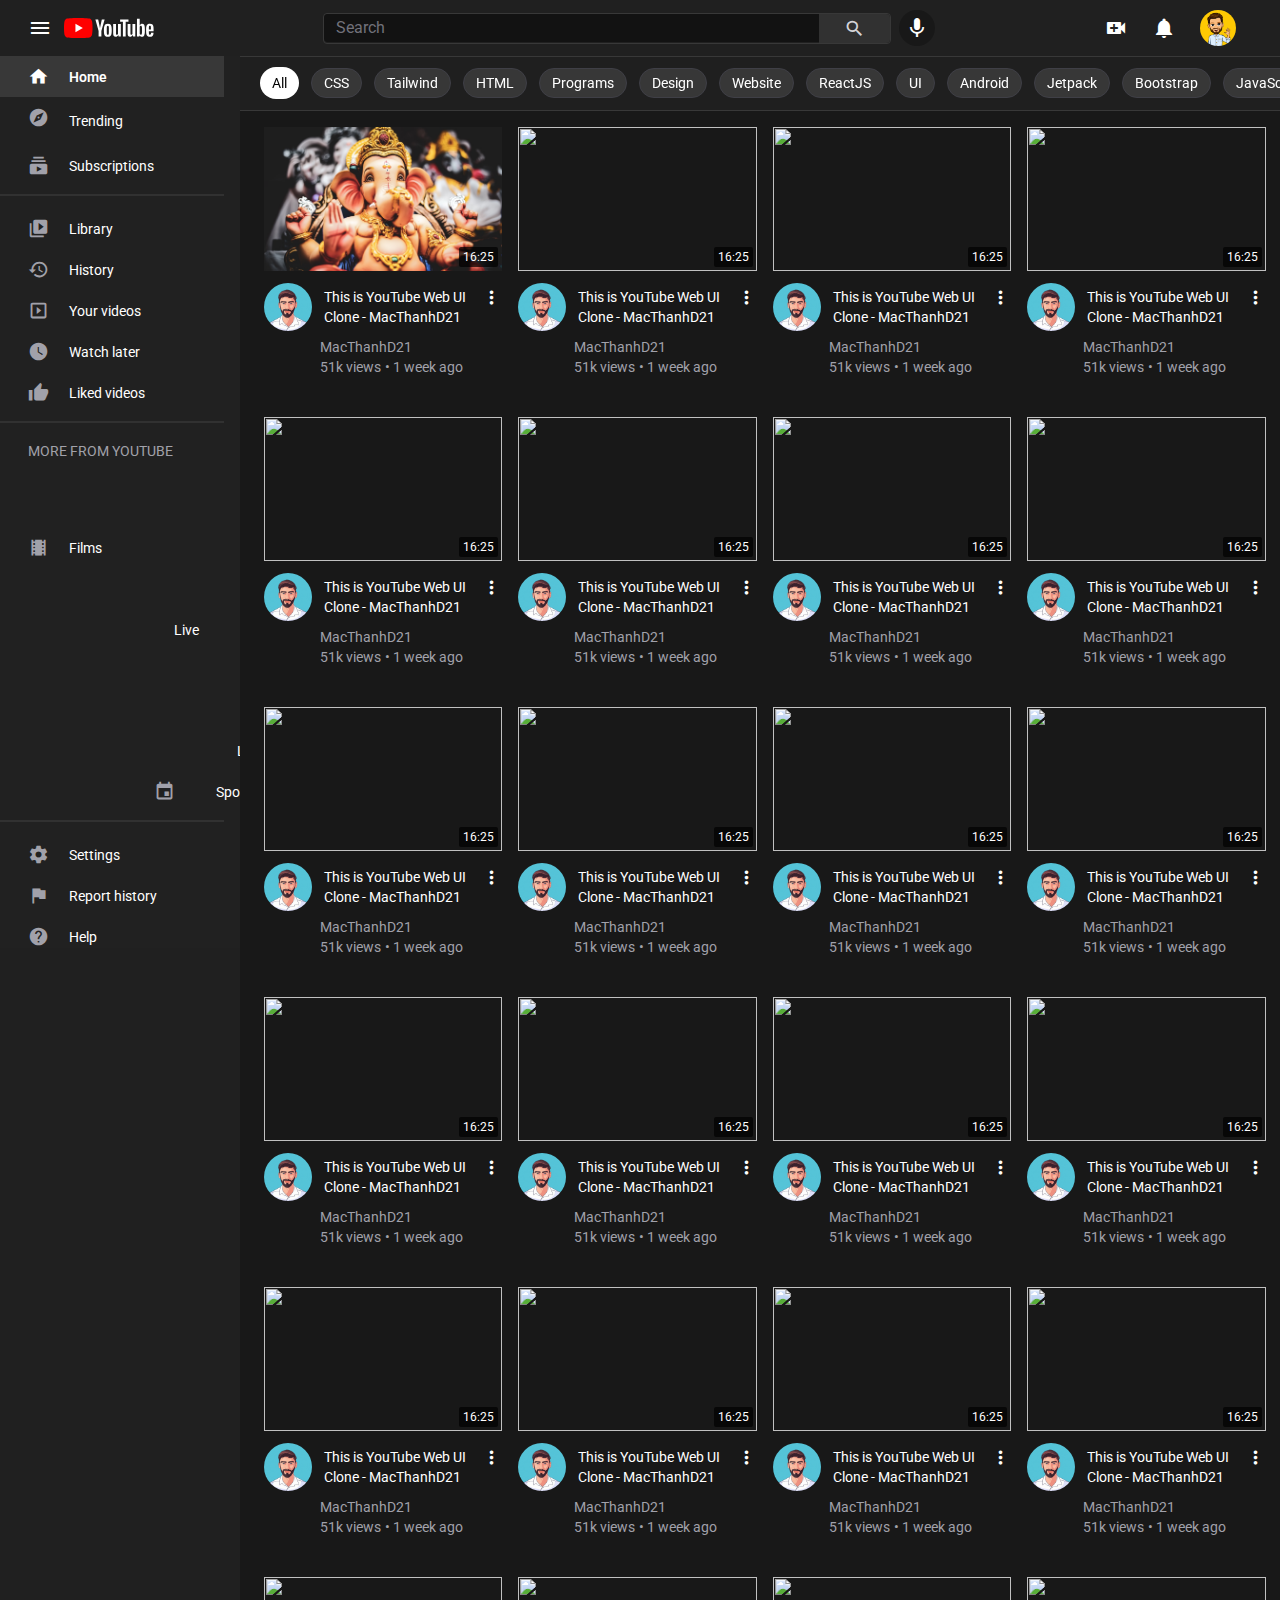
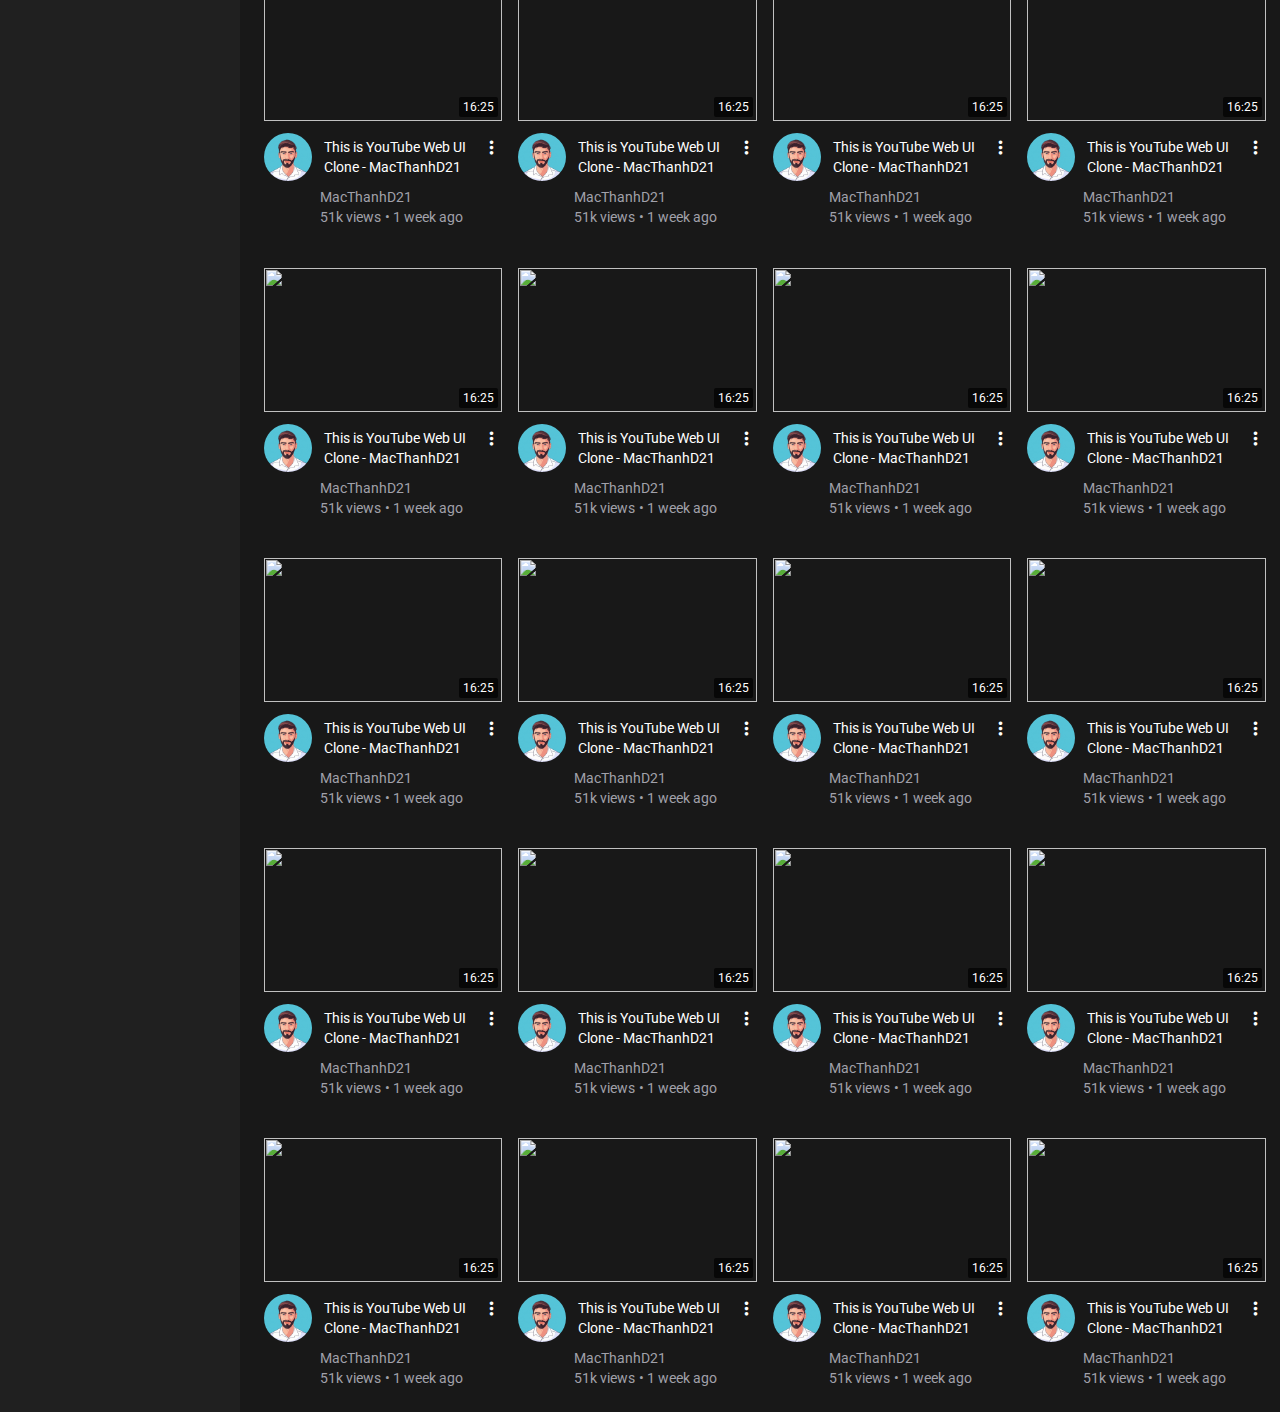
==== commit 26923e5d: "Buổi 3" ====
--- a/public/index.html
+++ b/public/index.html
@@ -1,217 +1,261 @@
 <!DOCTYPE html>
 <html lang="en">
+
 <head>
-    <meta charset="UTF-8">
-    <meta http-equiv="X-UA-Compatible" content="IE=edge">
-    <meta name="viewport" content="width=device-width, initial-scale=1.0">
-    <link rel="shortcut icon" href="./assets/images/favicon1.ico" type="image/x-icon">
-    <title>YouTube</title>
-    <!-- <link href="https://unpkg.com/tailwindcss@^2/dist/tailwind.min.css" rel="stylesheet"> -->
-    <link href="https://fonts.googleapis.com/icon?family=Material+Icons" rel="stylesheet">
-    <link rel="stylesheet" href="./assets/style.css">
+  <meta charset="UTF-8">
+  <meta http-equiv="X-UA-Compatible" content="IE=edge">
+  <meta name="viewport" content="width=device-width, initial-scale=1.0">
+  <link rel="shortcut icon" href="./assets/images/favicon1.ico" type="image/x-icon">
+  <title>YouTube</title>
+  <!-- <link href="https://unpkg.com/tailwindcss@^2/dist/tailwind.min.css" rel="stylesheet"> -->
+  <link href="https://fonts.googleapis.com/icon?family=Material+Icons" rel="stylesheet">
+  <link rel="stylesheet" href="./assets/css/style.css">
 </head>
+
 <body class="body">
 
-    <!-- top fixed navbar -->
-    <nav class="bg-topNavBg w-full p-1 fixed top-0 z-20">
-        <!-- navbar container -->
-        <div class="flex justify-between items-center px-2 sm:px-6 py-1.5 mx-auto">
-            <!-- logo container -->
-            <div class="flex items-center space-x-3">
-                <div class="flex cursor-pointer"><i class="material-icons text-white">menu</i></div>
-                <div class="w-22 h-5">
-                <a href="#"><svg class="w-full h-full flex-grow" viewBox="0 0 90 20" preserveAspectRatio="xMidYMid meet" focusable="false"><g viewBox="0 0 90 20" preserveAspectRatio="xMidYMid meet" class="style-scope yt-icon"><g class="style-scope yt-icon"><path d="M27.9727 3.12324C27.6435 1.89323 26.6768 0.926623 25.4468 0.597366C23.2197 2.24288e-07 14.285 0 14.285 0C14.285 0 5.35042 2.24288e-07 3.12323 0.597366C1.89323 0.926623 0.926623 1.89323 0.597366 3.12324C2.24288e-07 5.35042 0 10 0 10C0 10 2.24288e-07 14.6496 0.597366 16.8768C0.926623 18.1068 1.89323 19.0734 3.12323 19.4026C5.35042 20 14.285 20 14.285 20C14.285 20 23.2197 20 25.4468 19.4026C26.6768 19.0734 27.6435 18.1068 27.9727 16.8768C28.5701 14.6496 28.5701 10 28.5701 10C28.5701 10 28.5677 5.35042 27.9727 3.12324Z" fill="#FF0000" class="style-scope yt-icon"></path><path d="M11.4253 14.2854L18.8477 10.0004L11.4253 5.71533V14.2854Z" fill="white" class="style-scope yt-icon"></path></g><g class="style-scope yt-icon"><g id="youtube-paths" fill="white" class="style-scope yt-icon"><path d="M34.6024 13.0036L31.3945 1.41846H34.1932L35.3174 6.6701C35.6043 7.96361 35.8136 9.06662 35.95 9.97913H36.0323C36.1264 9.32532 36.3381 8.22937 36.665 6.68892L37.8291 1.41846H40.6278L37.3799 13.0036V18.561H34.6001V13.0036H34.6024Z" class="style-scope yt-icon"></path><path d="M41.4697 18.1937C40.9053 17.8127 40.5031 17.22 40.2632 16.4157C40.0257 15.6114 39.9058 14.5437 39.9058 13.2078V11.3898C39.9058 10.0422 40.0422 8.95805 40.315 8.14196C40.5878 7.32588 41.0135 6.72851 41.592 6.35457C42.1706 5.98063 42.9302 5.79248 43.871 5.79248C44.7976 5.79248 45.5384 5.98298 46.0981 6.36398C46.6555 6.74497 47.0647 7.34234 47.3234 8.15137C47.5821 8.96275 47.7115 10.0422 47.7115 11.3898V13.2078C47.7115 14.5437 47.5845 15.6161 47.3329 16.4251C47.0812 17.2365 46.672 17.8292 46.1075 18.2031C45.5431 18.5771 44.7764 18.7652 43.8098 18.7652C42.8126 18.7675 42.0342 18.5747 41.4697 18.1937ZM44.6353 16.2323C44.7905 15.8231 44.8705 15.1575 44.8705 14.2309V10.3292C44.8705 9.43077 44.7929 8.77225 44.6353 8.35833C44.4777 7.94206 44.2026 7.7351 43.8074 7.7351C43.4265 7.7351 43.156 7.94206 43.0008 8.35833C42.8432 8.77461 42.7656 9.43077 42.7656 10.3292V14.2309C42.7656 15.1575 42.8408 15.8254 42.9914 16.2323C43.1419 16.6415 43.4123 16.8461 43.8074 16.8461C44.2026 16.8461 44.4777 16.6415 44.6353 16.2323Z" class="style-scope yt-icon"></path><path d="M56.8154 18.5634H54.6094L54.3648 17.03H54.3037C53.7039 18.1871 52.8055 18.7656 51.6061 18.7656C50.7759 18.7656 50.1621 18.4928 49.767 17.9496C49.3719 17.4039 49.1743 16.5526 49.1743 15.3955V6.03751H51.9942V15.2308C51.9942 15.7906 52.0553 16.188 52.1776 16.4256C52.2999 16.6631 52.5045 16.783 52.7914 16.783C53.036 16.783 53.2712 16.7078 53.497 16.5573C53.7228 16.4067 53.8874 16.2162 53.9979 15.9858V6.03516H56.8154V18.5634Z" class="style-scope yt-icon"></path><path d="M64.4755 3.68758H61.6768V18.5629H58.9181V3.68758H56.1194V1.42041H64.4755V3.68758Z" class="style-scope yt-icon"></path><path d="M71.2768 18.5634H69.0708L68.8262 17.03H68.7651C68.1654 18.1871 67.267 18.7656 66.0675 18.7656C65.2373 18.7656 64.6235 18.4928 64.2284 17.9496C63.8333 17.4039 63.6357 16.5526 63.6357 15.3955V6.03751H66.4556V15.2308C66.4556 15.7906 66.5167 16.188 66.639 16.4256C66.7613 16.6631 66.9659 16.783 67.2529 16.783C67.4974 16.783 67.7326 16.7078 67.9584 16.5573C68.1842 16.4067 68.3488 16.2162 68.4593 15.9858V6.03516H71.2768V18.5634Z" class="style-scope yt-icon"></path><path d="M80.609 8.0387C80.4373 7.24849 80.1621 6.67699 79.7812 6.32186C79.4002 5.96674 78.8757 5.79035 78.2078 5.79035C77.6904 5.79035 77.2059 5.93616 76.7567 6.23014C76.3075 6.52412 75.9594 6.90747 75.7148 7.38489H75.6937V0.785645H72.9773V18.5608H75.3056L75.5925 17.3755H75.6537C75.8724 17.7988 76.1993 18.1304 76.6344 18.3774C77.0695 18.622 77.554 18.7443 78.0855 18.7443C79.038 18.7443 79.7412 18.3045 80.1904 17.4272C80.6396 16.5476 80.8653 15.1765 80.8653 13.3092V11.3266C80.8653 9.92722 80.7783 8.82892 80.609 8.0387ZM78.0243 13.1492C78.0243 14.0617 77.9867 14.7767 77.9114 15.2941C77.8362 15.8115 77.7115 16.1808 77.5328 16.3971C77.3564 16.6158 77.1165 16.724 76.8178 16.724C76.585 16.724 76.371 16.6699 76.1734 16.5594C75.9759 16.4512 75.816 16.2866 75.6937 16.0702V8.96062C75.7877 8.6196 75.9524 8.34209 76.1852 8.12337C76.4157 7.90465 76.6697 7.79646 76.9401 7.79646C77.2271 7.79646 77.4481 7.90935 77.6034 8.13278C77.7609 8.35855 77.8691 8.73485 77.9303 9.26636C77.9914 9.79787 78.022 10.5528 78.022 11.5335V13.1492H78.0243Z" class="style-scope yt-icon"></path><path d="M84.8657 13.8712C84.8657 14.6755 84.8892 15.2776 84.9363 15.6798C84.9833 16.0819 85.0821 16.3736 85.2326 16.5594C85.3831 16.7428 85.6136 16.8345 85.9264 16.8345C86.3474 16.8345 86.639 16.6699 86.7942 16.343C86.9518 16.0161 87.0365 15.4705 87.0506 14.7085L89.4824 14.8519C89.4965 14.9601 89.5035 15.1106 89.5035 15.3011C89.5035 16.4582 89.186 17.3237 88.5534 17.8952C87.9208 18.4667 87.0247 18.7536 85.8676 18.7536C84.4777 18.7536 83.504 18.3185 82.9466 17.446C82.3869 16.5735 82.1094 15.2259 82.1094 13.4008V11.2136C82.1094 9.33452 82.3987 7.96105 82.9772 7.09558C83.5558 6.2301 84.5459 5.79736 85.9499 5.79736C86.9165 5.79736 87.6597 5.97375 88.1771 6.32888C88.6945 6.684 89.059 7.23433 89.2707 7.98457C89.4824 8.7348 89.5882 9.76961 89.5882 11.0913V13.2362H84.8657V13.8712ZM85.2232 7.96811C85.0797 8.14449 84.9857 8.43377 84.9363 8.83593C84.8892 9.2381 84.8657 9.84722 84.8657 10.6657V11.5641H86.9283V10.6657C86.9283 9.86133 86.9001 9.25221 86.846 8.83593C86.7919 8.41966 86.6931 8.12803 86.5496 7.95635C86.4062 7.78702 86.1851 7.7 85.8864 7.7C85.5854 7.70235 85.3643 7.79172 85.2232 7.96811Z" class="style-scope yt-icon"></path></g></g></g></svg>
-                </a>
-                </div>
-            </div>
-            <!-- search container -->
-            <div class="hidden md:flex items-center space-x-2 w-1/2">
-                <!-- input box -->
-                <div class="flex items-center flex-auto justify-between rounded border border-sideBarHoverBg">
-                    <input class="bg-searchBarBg w-full rounded-l outline-none border-none p-0.5 pl-3 text-white placeholder-gray-500" type="text" placeholder="Search">
-                    
-                    <i class="material-icons md-21 text-center rounded-r text-gray-300 hover:text-white p-1 w-20 bg-searchIconBg cursor-pointer">search</i>
-                </div>
-                <div class="flex items-center justify-center w-9 h-9 rounded-full bg-mainBg cursor-pointer">
-                    <i class="material-icons text-white">mic</i>
-                </div>
-            </div>
-
-            <!-- right icons container  -->
-            <div class="flex items-center space-x-3 sm:space-x-6 pr-4">
-                <i class="material-icons text-white cursor-pointer">video_call</i>
-                <i class="material-icons text-white cursor-pointer">apps</i>
-                <i class="material-icons text-white cursor-pointer">notifications</i>
-
-                <img class="w-9 h-9 rounded-full object-cover cursor-pointer" src="./assets/images/hero.png" alt="" draggable="false">
-            </div>
-
-        </div>
-    </nav>
-    <!-- navbar ends here -->
-
-    <!-- main container -->
-    <div class="flex flex-row">
-        <!-- left sidebar fixed -->
-        <div class="sidebar" id="sideBar" >
-            <!-- main home explore btns -->
-            <div class="flex flex-col w-full mb-2">
-                <div class="flex items-center space-x-5 bg-sideBarHoverBg px-7 py-2.5 cursor-pointer">
-                    <i class="material-icons text-white md-21">home</i>
-                    <h2 class="text-sm font-semibold text-white">Home</h2>
-                </div>
-
-                <div class="flex items-center space-x-5 hover:bg-sideBarHoverBg px-7 py-2.5 cursor-pointer">
-                    <i class="material-icons text-gray-400 md-21">explore</i>
-                    <h2 class="text-sm text-white">Explore</h2>
-                </div>
-
-                <div class="flex items-center space-x-5 hover:bg-sideBarHoverBg px-7 py-2.5 cursor-pointer">
-                    <i class="material-icons text-gray-400 md-21">subscriptions</i>
-                    <h2 class="text-sm text-white">Subscriptions</h2>
-                </div>
-
-            </div>
-
-            <div class="border border-searchIconBg"></div>
-
-            <!-- library history btns -->
-            <div class="flex flex-col w-full mb-2 mt-3">
-
-                <div class="flex items-center space-x-5 hover:bg-sideBarHoverBg px-7 py-2.5 cursor-pointer">
-                    <i class="material-icons text-gray-400 md-21">video_library</i>
-                    <h2 class="text-sm text-white">Library</h2>
-                </div>
-
-                <div class="flex items-center space-x-5 hover:bg-sideBarHoverBg px-7 py-2.5 cursor-pointer">
-                    <i class="material-icons text-gray-400 md-21">history</i>
-                    <h2 class="text-sm text-white">History</h2>
-                </div>
-
-                <div class="flex items-center space-x-5 hover:bg-sideBarHoverBg px-7 py-2.5 cursor-pointer">
-                    <i class="material-icons text-gray-400 md-21">slideshow</i>
-                    <h2 class="text-sm text-white">Your videos</h2>
-                </div>
-
-                <div class="flex items-center space-x-5 hover:bg-sideBarHoverBg px-7 py-2.5 cursor-pointer">
-                    <i class="material-icons text-gray-400 md-21">watch_later</i>
-                    <h2 class="text-sm text-white">Watch later</h2>
-                </div>
-
-                <div class="flex items-center space-x-5 hover:bg-sideBarHoverBg px-7 py-2.5 cursor-pointer">
-                    <i class="material-icons text-gray-400 md-21">thumb_up</i>
-                    <h2 class="text-sm text-white">Liked videos</h2>
-                </div>
-
-            </div>
-
-            <div class="border border-searchIconBg"></div>
-
-            <!-- library history btns -->
-            <div class="flex flex-col w-full mb-2 mt-3">
-                <h2 class="uppercase text-sm px-7 py-1.5 text-gray-400">more from youtube</h2>
-
-                <div class="flex items-center space-x-5 hover:bg-sideBarHoverBg px-7 py-2.5 cursor-pointer">
-                    <i class="material-icons text-gray-400 md-21">smart_display</i>
-                    <h2 class="text-sm text-white">YouTube Premium</h2>
-                </div>
-
-                <div class="flex items-center space-x-5 hover:bg-sideBarHoverBg px-7 py-2.5 cursor-pointer">
-                    <i class="material-icons text-gray-400 md-21">theaters</i>
-                    <h2 class="text-sm text-white">Films</h2>
-                </div>
-
-                <div class="flex items-center space-x-5 hover:bg-sideBarHoverBg px-7 py-2.5 cursor-pointer">
-                    <i class="material-icons text-gray-400 md-21">sports_esports</i>
-                    <h2 class="text-sm text-white">Gaming</h2>
-                </div>
-
-                <div class="flex items-center space-x-5 hover:bg-sideBarHoverBg px-7 py-2.5 cursor-pointer">
-                    <i class="material-icons text-gray-400 md-21">stream</i>
-                    <h2 class="text-sm text-white">Live</h2>
-                </div>
-
-                <div class="flex items-center space-x-5 hover:bg-sideBarHoverBg px-7 py-2.5 cursor-pointer">
-                    <i class="material-icons text-gray-400 md-21">dry_cleaning</i>
-                    <h2 class="text-sm text-white">Fashion & beauty</h2>
-                </div>
-
-                <div class="flex items-center space-x-5 hover:bg-sideBarHoverBg px-7 py-2.5 cursor-pointer">
-                    <i class="material-icons text-gray-400 md-21">lightbulb</i>
-                    <h2 class="text-sm text-white">Learning</h2>
-                </div>
-
-                <div class="flex items-center space-x-5 hover:bg-sideBarHoverBg px-7 py-2.5 cursor-pointer">
-                    <i class="material-icons text-gray-400 md-21">emoji_events</i>
-                    <h2 class="text-sm text-white">Sport</h2>
-                </div>
-
-            </div>
-
-            <div class="border border-searchIconBg"></div>
-
-            <!-- settings support btns -->
-            <div class="flex flex-col w-full mb-2 mt-3">
-
-                <div class="flex items-center space-x-5 hover:bg-sideBarHoverBg px-7 py-2.5 cursor-pointer">
-                    <i class="material-icons text-gray-400 md-21">settings</i>
-                    <h2 class="text-sm text-white">Settings</h2>
-                </div>
-
-                <div class="flex items-center space-x-5 hover:bg-sideBarHoverBg px-7 py-2.5 cursor-pointer">
-                    <i class="material-icons text-gray-400 md-21">flag</i>
-                    <h2 class="text-sm text-white">Report history</h2>
-                </div>
-
-                <div class="flex items-center space-x-5 hover:bg-sideBarHoverBg px-7 py-2.5 cursor-pointer">
-                    <i class="material-icons text-gray-400 md-21">help</i>
-                    <h2 class="text-sm text-white">Help</h2>
-                </div>
-
-                <div class="flex items-center space-x-5 hover:bg-sideBarHoverBg px-7 py-2.5 cursor-pointer">
-                    <i class="material-icons text-gray-400 md-21">feedback</i>
-                    <h2 class="text-sm text-white">Send feedback</h2>
-                </div>
-            </div>
-
-            <div class="border border-searchIconBg"></div>
-
-            <!-- about press -->
-            <div class="flex flex-col px-6 py-2">
-                <div class="flex flex-wrap space-x-2">
-                    <a class="text-xs text-gray-400" href="">About</a>
-                    <a class="text-xs text-gray-400" href="">Press</a>
-                    <a class="text-xs text-gray-400" href="">Copyright</a>
-                    </div>
-                    <div class="flex flex-wrap space-x-2">
-                    <a class="text-xs text-gray-400" href="">Contact us</a>
-                    <a class="text-xs text-gray-400" href="">Creator</a>
-                    <a class="text-xs text-gray-400" href="">Advertise</a>
-                    </div>
-                    <a class="text-xs text-gray-400" href="">Developers</a>
-            </div>
-
-            <!-- terms privacy -->
-            <div class="flex flex-col px-6 py-2">
-                <div class="flex flex-wrap space-x-2">
-                    <a class="text-xs text-gray-400" href="">Terms</a>
-                    <a class="text-xs text-gray-400" href="">Privacy</a>
-                    <a class="text-xs text-gray-400" href="">Policy & Safety</a>
-                    </div>
-                    <a class="text-xs text-gray-400" href="">How YouTube works</a>
-                    <a class="text-xs text-gray-400" href="">Test new features</a>
-            </div>
-            
-            <!-- copyright -->
-            <span class="text-gray-500 text-xs px-6 py-2">&copy; 2021 Google LLC</span>
-
-        </div>
-
-        <!-- ====== WORK IN PROGRESS ====== -->
-        <!-- left sidebar fixed small-->
-        <!-- <div class="fixed bg-sideBarBg h-screen flex flex-col overflow-y-auto pt-2"> -->
-            <!-- main home explore btns -->
-            <!-- <div class="flex flex-col w-full mb-2">
+  <!-- top fixed navbar -->
+  <nav class="bg-topNavBg w-full p-1 fixed top-0 z-20">
+    <!-- navbar container -->
+    <div class="flex justify-between items-center px-2 sm:px-6 py-1.5 mx-auto">
+      <!-- logo container -->
+      <div class="flex items-center space-x-3">
+        <div class="flex cursor-pointer"><i class="material-icons text-white">menu</i></div>
+        <div class="w-22 h-5">
+          <a href="#"><svg class="w-full h-full flex-grow" viewBox="0 0 90 20" preserveAspectRatio="xMidYMid meet"
+              focusable="false">
+              <g viewBox="0 0 90 20" preserveAspectRatio="xMidYMid meet" class="style-scope yt-icon">
+                <g class="style-scope yt-icon">
+                  <path
+                    d="M27.9727 3.12324C27.6435 1.89323 26.6768 0.926623 25.4468 0.597366C23.2197 2.24288e-07 14.285 0 14.285 0C14.285 0 5.35042 2.24288e-07 3.12323 0.597366C1.89323 0.926623 0.926623 1.89323 0.597366 3.12324C2.24288e-07 5.35042 0 10 0 10C0 10 2.24288e-07 14.6496 0.597366 16.8768C0.926623 18.1068 1.89323 19.0734 3.12323 19.4026C5.35042 20 14.285 20 14.285 20C14.285 20 23.2197 20 25.4468 19.4026C26.6768 19.0734 27.6435 18.1068 27.9727 16.8768C28.5701 14.6496 28.5701 10 28.5701 10C28.5701 10 28.5677 5.35042 27.9727 3.12324Z"
+                    fill="#FF0000" class="style-scope yt-icon"></path>
+                  <path d="M11.4253 14.2854L18.8477 10.0004L11.4253 5.71533V14.2854Z" fill="white"
+                    class="style-scope yt-icon"></path>
+                </g>
+                <g class="style-scope yt-icon">
+                  <g id="youtube-paths" fill="white" class="style-scope yt-icon">
+                    <path
+                      d="M34.6024 13.0036L31.3945 1.41846H34.1932L35.3174 6.6701C35.6043 7.96361 35.8136 9.06662 35.95 9.97913H36.0323C36.1264 9.32532 36.3381 8.22937 36.665 6.68892L37.8291 1.41846H40.6278L37.3799 13.0036V18.561H34.6001V13.0036H34.6024Z"
+                      class="style-scope yt-icon"></path>
+                    <path
+                      d="M41.4697 18.1937C40.9053 17.8127 40.5031 17.22 40.2632 16.4157C40.0257 15.6114 39.9058 14.5437 39.9058 13.2078V11.3898C39.9058 10.0422 40.0422 8.95805 40.315 8.14196C40.5878 7.32588 41.0135 6.72851 41.592 6.35457C42.1706 5.98063 42.9302 5.79248 43.871 5.79248C44.7976 5.79248 45.5384 5.98298 46.0981 6.36398C46.6555 6.74497 47.0647 7.34234 47.3234 8.15137C47.5821 8.96275 47.7115 10.0422 47.7115 11.3898V13.2078C47.7115 14.5437 47.5845 15.6161 47.3329 16.4251C47.0812 17.2365 46.672 17.8292 46.1075 18.2031C45.5431 18.5771 44.7764 18.7652 43.8098 18.7652C42.8126 18.7675 42.0342 18.5747 41.4697 18.1937ZM44.6353 16.2323C44.7905 15.8231 44.8705 15.1575 44.8705 14.2309V10.3292C44.8705 9.43077 44.7929 8.77225 44.6353 8.35833C44.4777 7.94206 44.2026 7.7351 43.8074 7.7351C43.4265 7.7351 43.156 7.94206 43.0008 8.35833C42.8432 8.77461 42.7656 9.43077 42.7656 10.3292V14.2309C42.7656 15.1575 42.8408 15.8254 42.9914 16.2323C43.1419 16.6415 43.4123 16.8461 43.8074 16.8461C44.2026 16.8461 44.4777 16.6415 44.6353 16.2323Z"
+                      class="style-scope yt-icon"></path>
+                    <path
+                      d="M56.8154 18.5634H54.6094L54.3648 17.03H54.3037C53.7039 18.1871 52.8055 18.7656 51.6061 18.7656C50.7759 18.7656 50.1621 18.4928 49.767 17.9496C49.3719 17.4039 49.1743 16.5526 49.1743 15.3955V6.03751H51.9942V15.2308C51.9942 15.7906 52.0553 16.188 52.1776 16.4256C52.2999 16.6631 52.5045 16.783 52.7914 16.783C53.036 16.783 53.2712 16.7078 53.497 16.5573C53.7228 16.4067 53.8874 16.2162 53.9979 15.9858V6.03516H56.8154V18.5634Z"
+                      class="style-scope yt-icon"></path>
+                    <path d="M64.4755 3.68758H61.6768V18.5629H58.9181V3.68758H56.1194V1.42041H64.4755V3.68758Z"
+                      class="style-scope yt-icon"></path>
+                    <path
+                      d="M71.2768 18.5634H69.0708L68.8262 17.03H68.7651C68.1654 18.1871 67.267 18.7656 66.0675 18.7656C65.2373 18.7656 64.6235 18.4928 64.2284 17.9496C63.8333 17.4039 63.6357 16.5526 63.6357 15.3955V6.03751H66.4556V15.2308C66.4556 15.7906 66.5167 16.188 66.639 16.4256C66.7613 16.6631 66.9659 16.783 67.2529 16.783C67.4974 16.783 67.7326 16.7078 67.9584 16.5573C68.1842 16.4067 68.3488 16.2162 68.4593 15.9858V6.03516H71.2768V18.5634Z"
+                      class="style-scope yt-icon"></path>
+                    <path
+                      d="M80.609 8.0387C80.4373 7.24849 80.1621 6.67699 79.7812 6.32186C79.4002 5.96674 78.8757 5.79035 78.2078 5.79035C77.6904 5.79035 77.2059 5.93616 76.7567 6.23014C76.3075 6.52412 75.9594 6.90747 75.7148 7.38489H75.6937V0.785645H72.9773V18.5608H75.3056L75.5925 17.3755H75.6537C75.8724 17.7988 76.1993 18.1304 76.6344 18.3774C77.0695 18.622 77.554 18.7443 78.0855 18.7443C79.038 18.7443 79.7412 18.3045 80.1904 17.4272C80.6396 16.5476 80.8653 15.1765 80.8653 13.3092V11.3266C80.8653 9.92722 80.7783 8.82892 80.609 8.0387ZM78.0243 13.1492C78.0243 14.0617 77.9867 14.7767 77.9114 15.2941C77.8362 15.8115 77.7115 16.1808 77.5328 16.3971C77.3564 16.6158 77.1165 16.724 76.8178 16.724C76.585 16.724 76.371 16.6699 76.1734 16.5594C75.9759 16.4512 75.816 16.2866 75.6937 16.0702V8.96062C75.7877 8.6196 75.9524 8.34209 76.1852 8.12337C76.4157 7.90465 76.6697 7.79646 76.9401 7.79646C77.2271 7.79646 77.4481 7.90935 77.6034 8.13278C77.7609 8.35855 77.8691 8.73485 77.9303 9.26636C77.9914 9.79787 78.022 10.5528 78.022 11.5335V13.1492H78.0243Z"
+                      class="style-scope yt-icon"></path>
+                    <path
+                      d="M84.8657 13.8712C84.8657 14.6755 84.8892 15.2776 84.9363 15.6798C84.9833 16.0819 85.0821 16.3736 85.2326 16.5594C85.3831 16.7428 85.6136 16.8345 85.9264 16.8345C86.3474 16.8345 86.639 16.6699 86.7942 16.343C86.9518 16.0161 87.0365 15.4705 87.0506 14.7085L89.4824 14.8519C89.4965 14.9601 89.5035 15.1106 89.5035 15.3011C89.5035 16.4582 89.186 17.3237 88.5534 17.8952C87.9208 18.4667 87.0247 18.7536 85.8676 18.7536C84.4777 18.7536 83.504 18.3185 82.9466 17.446C82.3869 16.5735 82.1094 15.2259 82.1094 13.4008V11.2136C82.1094 9.33452 82.3987 7.96105 82.9772 7.09558C83.5558 6.2301 84.5459 5.79736 85.9499 5.79736C86.9165 5.79736 87.6597 5.97375 88.1771 6.32888C88.6945 6.684 89.059 7.23433 89.2707 7.98457C89.4824 8.7348 89.5882 9.76961 89.5882 11.0913V13.2362H84.8657V13.8712ZM85.2232 7.96811C85.0797 8.14449 84.9857 8.43377 84.9363 8.83593C84.8892 9.2381 84.8657 9.84722 84.8657 10.6657V11.5641H86.9283V10.6657C86.9283 9.86133 86.9001 9.25221 86.846 8.83593C86.7919 8.41966 86.6931 8.12803 86.5496 7.95635C86.4062 7.78702 86.1851 7.7 85.8864 7.7C85.5854 7.70235 85.3643 7.79172 85.2232 7.96811Z"
+                      class="style-scope yt-icon"></path>
+                  </g>
+                </g>
+              </g>
+            </svg>
+          </a>
+        </div>
+      </div>
+      <!-- search container -->
+      <div class="hidden md:flex items-center space-x-2 w-1/2 rounded-full">
+        <!-- input box -->
+        <div class="flex items-center flex-auto justify-between rounded border border-sideBarHoverBg">
+          <input
+            class="bg-searchBarBg w-full rounded-l outline-none border-none p-0.5 pl-3 text-white placeholder-gray-500"
+            type="text" placeholder="Search">
+
+          <i
+            class="material-icons md-21 text-center rounded-r text-gray-300 hover:text-white p-1 w-20 bg-searchIconBg cursor-pointer">search</i>
+        </div>
+        <div class="flex items-center justify-center w-9 h-9 rounded-full bg-mainBg cursor-pointer">
+          <i class="material-icons text-white">mic</i>
+        </div>
+      </div>
+
+      <!-- right icons container  -->
+      <div class="flex items-center space-x-3 sm:space-x-6 pr-4">
+        <i class="material-icons text-white cursor-pointer">video_call</i>
+        <!-- <i class="material-icons text-white cursor-pointer">apps</i> -->
+        <i class="material-icons text-white cursor-pointer">notifications</i>
+
+        <a href="profile.html">
+          <img class="w-9 h-9 rounded-full object-cover cursor-pointer" src="./assets/images/hero.png" alt=""
+            draggable="false">
+        </a>
+      </div>
+
+    </div>
+  </nav>
+  <!-- navbar ends here -->
+
+  <!-- main container -->
+  <div class="flex flex-row">
+    <!-- left sidebar fixed -->
+    <div class="sidebar" id="sideBar">
+      <!-- main home explore btns -->
+      <div class="flex flex-col w-full mb-2">
+        <div class="flex items-center space-x-5 bg-sideBarHoverBg px-7 py-2.5 cursor-pointer">
+          <i class="material-icons text-white md-21">home</i>
+          <h2 class="text-sm font-semibold text-white">Home</h2>
+        </div>
+
+        <div class="flex items-center space-x-5 hover:bg-sideBarHoverBg px-7 py-2.5 cursor-pointer">
+          <a href="trending.html">
+            <i class="material-icons text-gray-400 md-21">explore</i>
+            <h2 href="trending.html" class="text-sm text-white">Trending</>
+          </a>
+        </div>
+
+        <div class="flex items-center space-x-5 hover:bg-sideBarHoverBg px-7 py-2.5 cursor-pointer">
+          <i class="material-icons text-gray-400 md-21">subscriptions</i>
+          <h2 class="text-sm text-white">Subscriptions</h2>
+        </div>
+      </div>
+
+      <div class="border border-searchIconBg"></div>
+
+      <!-- library history btns -->
+      <div class="flex flex-col w-full mb-2 mt-3">
+
+        <div class="flex items-center space-x-5 hover:bg-sideBarHoverBg px-7 py-2.5 cursor-pointer">
+          <i class="material-icons text-gray-400 md-21">video_library</i>
+          <h2 class="text-sm text-white">Library</h2>
+        </div>
+
+        <div class="flex items-center space-x-5 hover:bg-sideBarHoverBg px-7 py-2.5 cursor-pointer">
+          <i class="material-icons text-gray-400 md-21">history</i>
+          <h2 class="text-sm text-white">History</h2>
+        </div>
+
+        <div class="flex items-center space-x-5 hover:bg-sideBarHoverBg px-7 py-2.5 cursor-pointer">
+          <i class="material-icons text-gray-400 md-21">slideshow</i>
+          <h2 class="text-sm text-white">Your videos</h2>
+        </div>
+
+        <div class="flex items-center space-x-5 hover:bg-sideBarHoverBg px-7 py-2.5 cursor-pointer">
+          <i class="material-icons text-gray-400 md-21">watch_later</i>
+          <h2 class="text-sm text-white">Watch later</h2>
+        </div>
+
+        <div class="flex items-center space-x-5 hover:bg-sideBarHoverBg px-7 py-2.5 cursor-pointer">
+          <i class="material-icons text-gray-400 md-21">thumb_up</i>
+          <h2 class="text-sm text-white">Liked videos</h2>
+        </div>
+
+      </div>
+
+      <div class="border border-searchIconBg"></div>
+
+      <!-- library history btns -->
+      <div class="flex flex-col w-full mb-2 mt-3">
+        <h2 class="uppercase text-sm px-7 py-1.5 text-gray-400">more from youtube</h2>
+
+        <div class="flex items-center space-x-5 hover:bg-sideBarHoverBg px-7 py-2.5 cursor-pointer">
+          <i class="material-icons text-gray-400 md-21">smart_display</i>
+          <h2 class="text-sm text-white">YouTube Premium</h2>
+        </div>
+
+        <div class="flex items-center space-x-5 hover:bg-sideBarHoverBg px-7 py-2.5 cursor-pointer">
+          <i class="material-icons text-gray-400 md-21">theaters</i>
+          <h2 class="text-sm text-white">Films</h2>
+        </div>
+
+        <div class="flex items-center space-x-5 hover:bg-sideBarHoverBg px-7 py-2.5 cursor-pointer">
+          <i class="material-icons text-gray-400 md-21">sports_esports</i>
+          <h2 class="text-sm text-white">Gaming</h2>
+        </div>
+
+        <div class="flex items-center space-x-5 hover:bg-sideBarHoverBg px-7 py-2.5 cursor-pointer">
+          <i class="material-icons text-gray-400 md-21">stream</i>
+          <h2 class="text-sm text-white">Live</h2>
+        </div>
+
+        <div class="flex items-center space-x-5 hover:bg-sideBarHoverBg px-7 py-2.5 cursor-pointer">
+          <i class="material-icons text-gray-400 md-21">dry_cleaning</i>
+          <h2 class="text-sm text-white">Fashion & beauty</h2>
+        </div>
+
+        <div class="flex items-center space-x-5 hover:bg-sideBarHoverBg px-7 py-2.5 cursor-pointer">
+          <i class="material-icons text-gray-400 md-21">lightbulb</i>
+          <h2 class="text-sm text-white">Learning</h2>
+        </div>
+
+        <div class="flex items-center space-x-5 hover:bg-sideBarHoverBg px-7 py-2.5 cursor-pointer">
+          <i class="material-icons text-gray-400 md-21">emoji_events</i>
+          <h2 class="text-sm text-white">Sport</h2>
+        </div>
+
+      </div>
+
+      <div class="border border-searchIconBg"></div>
+
+      <!-- settings support btns -->
+      <div class="flex flex-col w-full mb-2 mt-3">
+
+        <div class="flex items-center space-x-5 hover:bg-sideBarHoverBg px-7 py-2.5 cursor-pointer">
+          <i class="material-icons text-gray-400 md-21">settings</i>
+          <h2 class="text-sm text-white">Settings</h2>
+        </div>
+
+        <div class="flex items-center space-x-5 hover:bg-sideBarHoverBg px-7 py-2.5 cursor-pointer">
+          <i class="material-icons text-gray-400 md-21">flag</i>
+          <h2 class="text-sm text-white">Report history</h2>
+        </div>
+
+        <div class="flex items-center space-x-5 hover:bg-sideBarHoverBg px-7 py-2.5 cursor-pointer">
+          <i class="material-icons text-gray-400 md-21">help</i>
+          <h2 class="text-sm text-white">Help</h2>
+        </div>
+
+        <div class="flex items-center space-x-5 hover:bg-sideBarHoverBg px-7 py-2.5 cursor-pointer">
+          <i class="material-icons text-gray-400 md-21">feedback</i>
+          <h2 class="text-sm text-white">Send feedback</h2>
+        </div>
+      </div>
+
+      <div class="border border-searchIconBg"></div>
+
+      <!-- about press -->
+      <div class="flex flex-col px-6 py-2">
+        <div class="flex flex-wrap space-x-2">
+          <a class="text-xs text-gray-400" href="">About</a>
+          <a class="text-xs text-gray-400" href="">Press</a>
+          <a class="text-xs text-gray-400" href="">Copyright</a>
+        </div>
+        <div class="flex flex-wrap space-x-2">
+          <a class="text-xs text-gray-400" href="">Contact us</a>
+          <a class="text-xs text-gray-400" href="">Creator</a>
+          <a class="text-xs text-gray-400" href="">Advertise</a>
+        </div>
+        <a class="text-xs text-gray-400" href="">Developers</a>
+      </div>
+
+      <!-- terms privacy -->
+      <div class="flex flex-col px-6 py-2">
+        <div class="flex flex-wrap space-x-2">
+          <a class="text-xs text-gray-400" href="">Terms</a>
+          <a class="text-xs text-gray-400" href="">Privacy</a>
+          <a class="text-xs text-gray-400" href="">Policy & Safety</a>
+        </div>
+        <a class="text-xs text-gray-400" href="">How YouTube works</a>
+        <a class="text-xs text-gray-400" href="">Test new features</a>
+      </div>
+
+      <!-- copyright -->
+      <span class="text-gray-500 text-xs px-6 py-2">&copy; 2021 Google LLC</span>
+
+    </div>
+
+    <!-- ====== WORK IN PROGRESS ====== -->
+    <!-- left sidebar fixed small-->
+    <!-- <div class="fixed bg-sideBarBg h-screen flex flex-col overflow-y-auto pt-2"> -->
+    <!-- main home explore btns -->
+    <!-- <div class="flex flex-col w-full mb-2">
                 <div class="flex flex-col items-center justify-center space-x-5 bg-sideBarHoverBg px-2 py-2.5 cursor-pointer">
                     <i class="material-icons text-white md-21">home</i>
                     <span>Home</span>
@@ -229,8 +273,8 @@
 
             <div class="border border-searchIconBg"></div> -->
 
-            <!-- library history btns -->
-            <!-- <div class="flex flex-col w-full mb-2 mt-3">
+    <!-- library history btns -->
+    <!-- <div class="flex flex-col w-full mb-2 mt-3">
 
                 <div class="flex items-center space-x-5 hover:bg-sideBarHoverBg px-7 py-2.5 cursor-pointer">
                     <i class="material-icons text-gray-400 md-21">video_library</i>
@@ -256,7 +300,7 @@
 
             <div class="border border-searchIconBg"></div> -->
 
-            <!-- library history btns
+    <!-- library history btns
             <div class="flex flex-col w-full mb-2 mt-3">
 
                 <div class="flex items-center space-x-5 hover:bg-sideBarHoverBg px-7 py-2.5 cursor-pointer">
@@ -281,76 +325,98 @@
 
             </div> -->
 
-        <!-- </div> -->
-        <!-- ====== WORK IN PROGRESS ====== -->
-
-        <!-- main videos container -->
-        <div class="flex flex-col lg:ml-60 w-full lg:w-4/5 xl:w-5/6">
-
-        <!-- tags pills fixed navbar -->
-        <div class="tags-container">
-
-            <!-- one pill -->
-            <a href="#" class="text-sm bg-white py-1.5 px-3 rounded-full text-black">All</a>
-            <a href="#" class="text-sm bg-pillsBg hover:bg-gray-700 py-1 px-3 rounded-full text-white border border-gray-700 transition duration-150">CSS</a>
-            <a href="#" class="text-sm bg-pillsBg hover:bg-gray-700 py-1 px-3 rounded-full text-white border border-gray-700 transition duration-150">Tailwind</a>
-            <a href="#" class="text-sm bg-pillsBg hover:bg-gray-700 py-1 px-3 rounded-full text-white border border-gray-700 transition duration-150">HTML</a>
-            <a href="#" class="text-sm bg-pillsBg hover:bg-gray-700 py-1 px-3 rounded-full text-white border border-gray-700 transition duration-150">Programs</a>
-            <a href="#" class="text-sm bg-pillsBg hover:bg-gray-700 py-1 px-3 rounded-full text-white border border-gray-700 transition duration-150">Design</a>
-            <a href="#" class="text-sm bg-pillsBg hover:bg-gray-700 py-1 px-3 rounded-full text-white border border-gray-700 transition duration-150">Website</a>
-            <a href="#" class="text-sm bg-pillsBg hover:bg-gray-700 py-1 px-3 rounded-full text-white border border-gray-700 transition duration-150">ReactJS</a>
-            <a href="#" class="text-sm bg-pillsBg hover:bg-gray-700 py-1 px-3 rounded-full text-white border border-gray-700 transition duration-150">UI</a>
-            <a href="#" class="text-sm bg-pillsBg hover:bg-gray-700 py-1 px-3 rounded-full text-white border border-gray-700 transition duration-150">Android</a>
-            <a href="#" class="text-sm bg-pillsBg hover:bg-gray-700 py-1 px-3 rounded-full text-white border border-gray-700 transition duration-150">Jetpack</a>
-            <a href="#" class="text-sm bg-pillsBg hover:bg-gray-700 py-1 px-3 rounded-full text-white border border-gray-700 transition duration-150">Bootstrap</a>
-            <a href="#" class="text-sm bg-pillsBg hover:bg-gray-700 py-1 px-3 rounded-full text-white border border-gray-700 transition duration-150">JavaScript</a>
-            <a href="#" class="text-sm bg-pillsBg hover:bg-gray-700 py-1 px-3 rounded-full text-white border border-gray-700 transition duration-150">PHP</a>
-            <a href="#" class="text-sm bg-pillsBg hover:bg-gray-700 py-1 px-3 rounded-full text-white border border-gray-700 transition duration-150">Git</a>
-            <a href="#" class="text-sm bg-pillsBg hover:bg-gray-700 py-1.5 px-3 rounded-full text-white border border-gray-700 transition duration-150">SQL</a>
-            <a href="#" class="text-sm bg-pillsBg hover:bg-gray-700 py-1.5 px-3 rounded-full text-white border border-gray-700 transition duration-150">React</a>
-            <a href="#" class="text-sm bg-pillsBg hover:bg-gray-700 py-1.5 px-3 rounded-full text-white border border-gray-700 transition duration-150">Flutter</a>
-            <a href="#" class="text-sm bg-pillsBg hover:bg-gray-700 py-1.5 px-3 rounded-full text-white border border-gray-700 transition duration-150">Tech</a>
-            <a href="#" class="text-sm bg-pillsBg hover:bg-gray-700 py-1.5 px-3 rounded-full text-white border border-gray-700 transition duration-150">Java</a>
-         </div>
-
-        <!-- videos container grid layout -->
-        <div class="videos-container" id="videos-container">
-            <!-- one video card -->
-            <div class="flex flex-col space-y-3 cursor-pointer">
-                <!-- thumbnail -->
-                <a href="#">
-                    <div class="relative h-52 sm:h-36 w-full">
-                    <img class="relative h-full w-full object-cover" src="../public/assests/images/ganesh.jpg" alt="">
-                    <span class="absolute right-1 bottom-1 p-0.5 px-1 rounded-sm bg-black text-white text-xs bg-opacity-70">38:38</span>
-                    </div>
-                </a>
-                <!-- video details -->
-                <div class="flex flex-col flex-auto space-y-1.5 mb-3">
-
-                <div class="flex items-center space-x-3">
-                    <!-- channel logo -->
-                    <img class="w-12 h-12 rounded-full object-cover cursor-pointer" src="./assets/images/hero.png" alt="">
-                    <div class="flex items-start">
-                    <a href="#" class="text-sm text-bold text-white pr-1">Lorem ipsum dolor sit amet consectetur adipisicing.</a>
-                    <i class="material-icons text-white md-21">more_vert</i>
-                    </div>
-                </div>
-
-                <!-- channel link and meta data -->
-                <div class="flex flex-col pl-1 sm:pl-0 ml-14">
-                    <a href="" class="text-gray-400 text-sm hover:text-white">Jhon Doe</a>
-                    <div class="flex space-x-1">
-                        <span class="text-sm text-gray-400">74K views</span>
-                        <span class="text-sm text-gray-400">• 1 month ago</span>
-                    </div>
-                </div>
-                </div>
+    <!-- </div> -->
+    <!-- ====== WORK IN PROGRESS ====== -->
+
+    <!-- main videos container -->
+    <div class="flex flex-col lg:ml-60 w-full lg:w-4/5 xl:w-5/6">
+
+      <!-- tags pills fixed navbar -->
+      <div class="tags-container">
+
+        <!-- one pill -->
+        <a href="#" class="text-sm bg-white py-1.5 px-3 rounded-full text-black">All</a>
+        <a href="#"
+          class="text-sm bg-pillsBg hover:bg-gray-700 py-1 px-3 rounded-full text-white border border-gray-700 transition duration-150">CSS</a>
+        <a href="#"
+          class="text-sm bg-pillsBg hover:bg-gray-700 py-1 px-3 rounded-full text-white border border-gray-700 transition duration-150">Tailwind</a>
+        <a href="#"
+          class="text-sm bg-pillsBg hover:bg-gray-700 py-1 px-3 rounded-full text-white border border-gray-700 transition duration-150">HTML</a>
+        <a href="#"
+          class="text-sm bg-pillsBg hover:bg-gray-700 py-1 px-3 rounded-full text-white border border-gray-700 transition duration-150">Programs</a>
+        <a href="#"
+          class="text-sm bg-pillsBg hover:bg-gray-700 py-1 px-3 rounded-full text-white border border-gray-700 transition duration-150">Design</a>
+        <a href="#"
+          class="text-sm bg-pillsBg hover:bg-gray-700 py-1 px-3 rounded-full text-white border border-gray-700 transition duration-150">Website</a>
+        <a href="#"
+          class="text-sm bg-pillsBg hover:bg-gray-700 py-1 px-3 rounded-full text-white border border-gray-700 transition duration-150">ReactJS</a>
+        <a href="#"
+          class="text-sm bg-pillsBg hover:bg-gray-700 py-1 px-3 rounded-full text-white border border-gray-700 transition duration-150">UI</a>
+        <a href="#"
+          class="text-sm bg-pillsBg hover:bg-gray-700 py-1 px-3 rounded-full text-white border border-gray-700 transition duration-150">Android</a>
+        <a href="#"
+          class="text-sm bg-pillsBg hover:bg-gray-700 py-1 px-3 rounded-full text-white border border-gray-700 transition duration-150">Jetpack</a>
+        <a href="#"
+          class="text-sm bg-pillsBg hover:bg-gray-700 py-1 px-3 rounded-full text-white border border-gray-700 transition duration-150">Bootstrap</a>
+        <a href="#"
+          class="text-sm bg-pillsBg hover:bg-gray-700 py-1 px-3 rounded-full text-white border border-gray-700 transition duration-150">JavaScript</a>
+        <a href="#"
+          class="text-sm bg-pillsBg hover:bg-gray-700 py-1 px-3 rounded-full text-white border border-gray-700 transition duration-150">PHP</a>
+        <a href="#"
+          class="text-sm bg-pillsBg hover:bg-gray-700 py-1 px-3 rounded-full text-white border border-gray-700 transition duration-150">Git</a>
+        <a href="#"
+          class="text-sm bg-pillsBg hover:bg-gray-700 py-1.5 px-3 rounded-full text-white border border-gray-700 transition duration-150">SQL</a>
+        <a href="#"
+          class="text-sm bg-pillsBg hover:bg-gray-700 py-1.5 px-3 rounded-full text-white border border-gray-700 transition duration-150">React</a>
+        <a href="#"
+          class="text-sm bg-pillsBg hover:bg-gray-700 py-1.5 px-3 rounded-full text-white border border-gray-700 transition duration-150">Flutter</a>
+        <a href="#"
+          class="text-sm bg-pillsBg hover:bg-gray-700 py-1.5 px-3 rounded-full text-white border border-gray-700 transition duration-150">Tech</a>
+        <a href="#"
+          class="text-sm bg-pillsBg hover:bg-gray-700 py-1.5 px-3 rounded-full text-white border border-gray-700 transition duration-150">Java</a>
+      </div>
+
+      <!-- videos container grid layout -->
+      <div class="videos-container" id="videos-container">
+        <!-- one video card -->
+        <div class="flex flex-col space-y-3 cursor-pointer">
+          <!-- thumbnail -->
+          <a href="#">
+            <div class="relative h-52 sm:h-36 w-full">
+              <img class="relative h-full w-full object-cover" src="../public/assests/images/ganesh.jpg" alt="">
+              <span
+                class="absolute right-1 bottom-1 p-0.5 px-1 rounded-sm bg-black text-white text-xs bg-opacity-70">38:38</span>
             </div>
-        </div>
-
-        </div>
+          </a>
+          <!-- video details -->
+          <div class="flex flex-col flex-auto space-y-1.5 mb-3">
+
+            <div class="flex items-center space-x-3">
+              <!-- channel logo -->
+              <img class="w-12 h-12 rounded-full object-cover cursor-pointer" src="./assets/images/hero.png" alt="">
+              <div class="flex items-start">
+                <a href="#" class="text-sm text-bold text-white pr-1">Lorem ipsum dolor sit amet
+                  consectetur adipisicing.</a>
+                <i class="material-icons text-white md-21">more_vert</i>
+              </div>
+            </div>
+
+            <!-- channel link and meta data -->
+            <div class="flex flex-col pl-1 sm:pl-0 ml-14">
+              <a href="" class="text-gray-400 text-sm hover:text-white">Jhon Doe</a>
+              <div class="flex space-x-1">
+                <span class="text-sm text-gray-400">74K views</span>
+                <span class="text-sm text-gray-400">• 1 month ago</span>
+              </div>
+            </div>
+          </div>
+        </div>
+      </div>
+
     </div>
-
-<script src="./assets/script.js"></script>
+  </div>
+
+  <script src="./assets/script.js"></script>
 </body>
+
 </html>--- a/public/assets/css/style.css
+++ b/public/assets/css/style.css
@@ -0,0 +1,1425 @@
+@import url('https://fonts.googleapis.com/css2?family=Roboto:wght@100;300;400;500;700&display=swap');
+
+/*! tailwindcss v2.2.7 | MIT License | https://tailwindcss.com */
+
+/*! modern-normalize v1.1.0 | MIT License | https://github.com/sindresorhus/modern-normalize */
+
+/*
+Document
+========
+*/
+
+/**
+Use a better box model (opinionated).
+*/
+
+*,
+::before,
+::after {
+  box-sizing: border-box;
+}
+
+/**
+Use a more readable tab size (opinionated).
+*/
+
+html {
+  -moz-tab-size: 4;
+  -o-tab-size: 4;
+     tab-size: 4;
+}
+
+/**
+1. Correct the line height in all browsers.
+2. Prevent adjustments of font size after orientation changes in iOS.
+*/
+
+html {
+  line-height: 1.15;
+  /* 1 */
+  -webkit-text-size-adjust: 100%;
+  /* 2 */
+}
+
+/*
+Sections
+========
+*/
+
+/**
+Remove the margin in all browsers.
+*/
+
+body {
+  margin: 0;
+}
+
+/**
+Improve consistency of default fonts in all browsers. (https://github.com/sindresorhus/modern-normalize/issues/3)
+*/
+
+body {
+  font-family:
+		system-ui,
+		-apple-system, /* Firefox supports this but not yet `system-ui` */
+		'Segoe UI',
+		Roboto,
+		Helvetica,
+		Arial,
+		sans-serif,
+		'Apple Color Emoji',
+		'Segoe UI Emoji';
+}
+
+/*
+Grouping content
+================
+*/
+
+/**
+1. Add the correct height in Firefox.
+2. Correct the inheritance of border color in Firefox. (https://bugzilla.mozilla.org/show_bug.cgi?id=190655)
+*/
+
+hr {
+  height: 0;
+  /* 1 */
+  color: inherit;
+  /* 2 */
+}
+
+/*
+Text-level semantics
+====================
+*/
+
+/**
+Add the correct text decoration in Chrome, Edge, and Safari.
+*/
+
+abbr[title] {
+  -webkit-text-decoration: underline dotted;
+          text-decoration: underline dotted;
+}
+
+/**
+Add the correct font weight in Edge and Safari.
+*/
+
+b,
+strong {
+  font-weight: bolder;
+}
+
+/**
+1. Improve consistency of default fonts in all browsers. (https://github.com/sindresorhus/modern-normalize/issues/3)
+2. Correct the odd 'em' font sizing in all browsers.
+*/
+
+code,
+kbd,
+samp,
+pre {
+  font-family:
+		ui-monospace,
+		SFMono-Regular,
+		Consolas,
+		'Liberation Mono',
+		Menlo,
+		monospace;
+  /* 1 */
+  font-size: 1em;
+  /* 2 */
+}
+
+/**
+Add the correct font size in all browsers.
+*/
+
+small {
+  font-size: 80%;
+}
+
+/**
+Prevent 'sub' and 'sup' elements from affecting the line height in all browsers.
+*/
+
+sub,
+sup {
+  font-size: 75%;
+  line-height: 0;
+  position: relative;
+  vertical-align: baseline;
+}
+
+sub {
+  bottom: -0.25em;
+}
+
+sup {
+  top: -0.5em;
+}
+
+/*
+Tabular data
+============
+*/
+
+/**
+1. Remove text indentation from table contents in Chrome and Safari. (https://bugs.chromium.org/p/chromium/issues/detail?id=999088, https://bugs.webkit.org/show_bug.cgi?id=201297)
+2. Correct table border color inheritance in all Chrome and Safari. (https://bugs.chromium.org/p/chromium/issues/detail?id=935729, https://bugs.webkit.org/show_bug.cgi?id=195016)
+*/
+
+table {
+  text-indent: 0;
+  /* 1 */
+  border-color: inherit;
+  /* 2 */
+}
+
+/*
+Forms
+=====
+*/
+
+/**
+1. Change the font styles in all browsers.
+2. Remove the margin in Firefox and Safari.
+*/
+
+button,
+input,
+optgroup,
+select,
+textarea {
+  font-family: inherit;
+  /* 1 */
+  font-size: 100%;
+  /* 1 */
+  line-height: 1.15;
+  /* 1 */
+  margin: 0;
+  /* 2 */
+}
+
+/**
+Remove the inheritance of text transform in Edge and Firefox.
+1. Remove the inheritance of text transform in Firefox.
+*/
+
+button,
+select {
+  /* 1 */
+  text-transform: none;
+}
+
+/**
+Correct the inability to style clickable types in iOS and Safari.
+*/
+
+button,
+[type='button'] {
+  -webkit-appearance: button;
+}
+
+/**
+Remove the inner border and padding in Firefox.
+*/
+
+/**
+Restore the focus styles unset by the previous rule.
+*/
+
+/**
+Remove the additional ':invalid' styles in Firefox.
+See: https://github.com/mozilla/gecko-dev/blob/2f9eacd9d3d995c937b4251a5557d95d494c9be1/layout/style/res/forms.css#L728-L737
+*/
+
+/**
+Remove the padding so developers are not caught out when they zero out 'fieldset' elements in all browsers.
+*/
+
+legend {
+  padding: 0;
+}
+
+/**
+Add the correct vertical alignment in Chrome and Firefox.
+*/
+
+progress {
+  vertical-align: baseline;
+}
+
+/**
+Correct the cursor style of increment and decrement buttons in Safari.
+*/
+
+/**
+1. Correct the odd appearance in Chrome and Safari.
+2. Correct the outline style in Safari.
+*/
+
+[type='search'] {
+  -webkit-appearance: textfield;
+  /* 1 */
+  outline-offset: -2px;
+  /* 2 */
+}
+
+/**
+Remove the inner padding in Chrome and Safari on macOS.
+*/
+
+/**
+1. Correct the inability to style clickable types in iOS and Safari.
+2. Change font properties to 'inherit' in Safari.
+*/
+
+/*
+Interactive
+===========
+*/
+
+/*
+Add the correct display in Chrome and Safari.
+*/
+
+summary {
+  display: list-item;
+}
+
+/**
+ * Manually forked from SUIT CSS Base: https://github.com/suitcss/base
+ * A thin layer on top of normalize.css that provides a starting point more
+ * suitable for web applications.
+ */
+
+/**
+ * Removes the default spacing and border for appropriate elements.
+ */
+
+blockquote,
+dl,
+dd,
+h1,
+h2,
+h3,
+h4,
+h5,
+h6,
+hr,
+figure,
+p,
+pre {
+  margin: 0;
+}
+
+button {
+  background-color: transparent;
+  background-image: none;
+}
+
+fieldset {
+  margin: 0;
+  padding: 0;
+}
+
+ol,
+ul {
+  list-style: none;
+  margin: 0;
+  padding: 0;
+}
+
+/**
+ * Tailwind custom reset styles
+ */
+
+/**
+ * 1. Use the user's configured `sans` font-family (with Tailwind's default
+ *    sans-serif font stack as a fallback) as a sane default.
+ * 2. Use Tailwind's default "normal" line-height so the user isn't forced
+ *    to override it to ensure consistency even when using the default theme.
+ */
+
+html {
+  font-family: ui-sans-serif, system-ui, -apple-system, BlinkMacSystemFont, "Segoe UI", Roboto, "Helvetica Neue", Arial, "Noto Sans", sans-serif, "Apple Color Emoji", "Segoe UI Emoji", "Segoe UI Symbol", "Noto Color Emoji";
+  /* 1 */
+  line-height: 1.5;
+  /* 2 */
+}
+
+/**
+ * Inherit font-family and line-height from `html` so users can set them as
+ * a class directly on the `html` element.
+ */
+
+body {
+  font-family: inherit;
+  line-height: inherit;
+}
+
+/**
+ * 1. Prevent padding and border from affecting element width.
+ *
+ *    We used to set this in the html element and inherit from
+ *    the parent element for everything else. This caused issues
+ *    in shadow-dom-enhanced elements like <details> where the content
+ *    is wrapped by a div with box-sizing set to `content-box`.
+ *
+ *    https://github.com/mozdevs/cssremedy/issues/4
+ *
+ *
+ * 2. Allow adding a border to an element by just adding a border-width.
+ *
+ *    By default, the way the browser specifies that an element should have no
+ *    border is by setting it's border-style to `none` in the user-agent
+ *    stylesheet.
+ *
+ *    In order to easily add borders to elements by just setting the `border-width`
+ *    property, we change the default border-style for all elements to `solid`, and
+ *    use border-width to hide them instead. This way our `border` utilities only
+ *    need to set the `border-width` property instead of the entire `border`
+ *    shorthand, making our border utilities much more straightforward to compose.
+ *
+ *    https://github.com/tailwindcss/tailwindcss/pull/116
+ */
+
+*,
+::before,
+::after {
+  box-sizing: border-box;
+  /* 1 */
+  border-width: 0;
+  /* 2 */
+  border-style: solid;
+  /* 2 */
+  border-color: currentColor;
+  /* 2 */
+}
+
+/*
+ * Ensure horizontal rules are visible by default
+ */
+
+hr {
+  border-top-width: 1px;
+}
+
+/**
+ * Undo the `border-style: none` reset that Normalize applies to images so that
+ * our `border-{width}` utilities have the expected effect.
+ *
+ * The Normalize reset is unnecessary for us since we default the border-width
+ * to 0 on all elements.
+ *
+ * https://github.com/tailwindcss/tailwindcss/issues/362
+ */
+
+img {
+  border-style: solid;
+}
+
+textarea {
+  resize: vertical;
+}
+
+input::-moz-placeholder, textarea::-moz-placeholder {
+  opacity: 1;
+  color: #a1a1aa;
+}
+
+input:-ms-input-placeholder, textarea:-ms-input-placeholder {
+  opacity: 1;
+  color: #a1a1aa;
+}
+
+input::placeholder,
+textarea::placeholder {
+  opacity: 1;
+  color: #a1a1aa;
+}
+
+button {
+  cursor: pointer;
+}
+
+table {
+  border-collapse: collapse;
+}
+
+h1,
+h2,
+h3,
+h4,
+h5,
+h6 {
+  font-size: inherit;
+  font-weight: inherit;
+}
+
+/**
+ * Reset links to optimize for opt-in styling instead of
+ * opt-out.
+ */
+
+a {
+  color: inherit;
+  text-decoration: inherit;
+}
+
+/**
+ * Reset form element properties that are easy to forget to
+ * style explicitly so you don't inadvertently introduce
+ * styles that deviate from your design system. These styles
+ * supplement a partial reset that is already applied by
+ * normalize.css.
+ */
+
+button,
+input,
+optgroup,
+select,
+textarea {
+  padding: 0;
+  line-height: inherit;
+  color: inherit;
+}
+
+/**
+ * Use the configured 'mono' font family for elements that
+ * are expected to be rendered with a monospace font, falling
+ * back to the system monospace stack if there is no configured
+ * 'mono' font family.
+ */
+
+pre,
+code,
+kbd,
+samp {
+  font-family: ui-monospace, SFMono-Regular, Menlo, Monaco, Consolas, "Liberation Mono", "Courier New", monospace;
+}
+
+/**
+ * 1. Make replaced elements `display: block` by default as that's
+ *    the behavior you want almost all of the time. Inspired by
+ *    CSS Remedy, with `svg` added as well.
+ *
+ *    https://github.com/mozdevs/cssremedy/issues/14
+ * 
+ * 2. Add `vertical-align: middle` to align replaced elements more
+ *    sensibly by default when overriding `display` by adding a
+ *    utility like `inline`.
+ *
+ *    This can trigger a poorly considered linting error in some
+ *    tools but is included by design.
+ * 
+ *    https://github.com/jensimmons/cssremedy/issues/14#issuecomment-634934210
+ */
+
+img,
+svg,
+video,
+canvas,
+audio,
+iframe,
+embed,
+object {
+  display: block;
+  /* 1 */
+  vertical-align: middle;
+  /* 2 */
+}
+
+/**
+ * Constrain images and videos to the parent width and preserve
+ * their intrinsic aspect ratio.
+ *
+ * https://github.com/mozdevs/cssremedy/issues/14
+ */
+
+img,
+video {
+  max-width: 100%;
+  height: auto;
+}
+
+/**
+ * Ensure the default browser behavior of the `hidden` attribute.
+ */
+
+[hidden] {
+  display: none;
+}
+
+*, ::before, ::after{
+  --tw-border-opacity: 1;
+  border-color: rgba(228, 228, 231, var(--tw-border-opacity));
+}
+
+*{
+  scrollbar-color: initial;
+  scrollbar-width: initial;
+}
+
+.container{
+  width: 100%;
+}
+
+@media (min-width: 640px){
+  .container{
+    max-width: 640px;
+  }
+}
+
+@media (min-width: 768px){
+  .container{
+    max-width: 768px;
+  }
+}
+
+@media (min-width: 1024px){
+  .container{
+    max-width: 1024px;
+  }
+}
+
+@media (min-width: 1280px){
+  .container{
+    max-width: 1280px;
+  }
+}
+
+@media (min-width: 1536px){
+  .container{
+    max-width: 1536px;
+  }
+}
+
+.fixed{
+  position: fixed;
+}
+
+.absolute{
+  position: absolute;
+}
+
+.relative{
+  position: relative;
+}
+
+.top-0{
+  top: 0px;
+}
+
+.right-1{
+  right: 0.25rem;
+}
+
+.bottom-1{
+  bottom: 0.25rem;
+}
+
+.z-20{
+  z-index: 20;
+}
+
+.mx-auto{
+  margin-left: auto;
+  margin-right: auto;
+}
+
+.mt-3{
+  margin-top: 0.75rem;
+}
+
+.mb-2{
+  margin-bottom: 0.5rem;
+}
+
+.mb-3{
+  margin-bottom: 0.75rem;
+}
+
+.ml-14{
+  margin-left: 3.5rem;
+}
+
+.flex{
+  display: flex;
+}
+
+.table{
+  display: table;
+}
+
+.grid{
+  display: grid;
+}
+
+.hidden{
+  display: none;
+}
+
+.h-5{
+  height: 1.25rem;
+}
+
+.h-9{
+  height: 2.25rem;
+}
+
+.h-12{
+  height: 3rem;
+}
+
+.h-52{
+  height: 13rem;
+}
+
+.h-full{
+  height: 100%;
+}
+
+.h-screen{
+  height: 100vh;
+}
+
+.w-9{
+  width: 2.25rem;
+}
+
+.w-12{
+  width: 3rem;
+}
+
+.w-20{
+  width: 5rem;
+}
+
+.w-1\/2{
+  width: 50%;
+}
+
+.w-full{
+  width: 100%;
+}
+
+.flex-auto{
+  flex: 1 1 auto;
+}
+
+.flex-grow{
+  flex-grow: 1;
+}
+
+@-webkit-keyframes spin{
+  to{
+    transform: rotate(360deg);
+  }
+}
+
+@keyframes spin{
+  to{
+    transform: rotate(360deg);
+  }
+}
+
+@-webkit-keyframes ping{
+  75%, 100%{
+    transform: scale(2);
+    opacity: 0;
+  }
+}
+
+@keyframes ping{
+  75%, 100%{
+    transform: scale(2);
+    opacity: 0;
+  }
+}
+
+@-webkit-keyframes pulse{
+  50%{
+    opacity: .5;
+  }
+}
+
+@keyframes pulse{
+  50%{
+    opacity: .5;
+  }
+}
+
+@-webkit-keyframes bounce{
+  0%, 100%{
+    transform: translateY(-25%);
+    -webkit-animation-timing-function: cubic-bezier(0.8,0,1,1);
+            animation-timing-function: cubic-bezier(0.8,0,1,1);
+  }
+
+  50%{
+    transform: none;
+    -webkit-animation-timing-function: cubic-bezier(0,0,0.2,1);
+            animation-timing-function: cubic-bezier(0,0,0.2,1);
+  }
+}
+
+@keyframes bounce{
+  0%, 100%{
+    transform: translateY(-25%);
+    -webkit-animation-timing-function: cubic-bezier(0.8,0,1,1);
+            animation-timing-function: cubic-bezier(0.8,0,1,1);
+  }
+
+  50%{
+    transform: none;
+    -webkit-animation-timing-function: cubic-bezier(0,0,0.2,1);
+            animation-timing-function: cubic-bezier(0,0,0.2,1);
+  }
+}
+
+.cursor-pointer{
+  cursor: pointer;
+}
+
+.flex-row{
+  flex-direction: row;
+}
+
+.flex-col{
+  flex-direction: column;
+}
+
+.flex-wrap{
+  flex-wrap: wrap;
+}
+
+.items-start{
+  align-items: flex-start;
+}
+
+.items-center{
+  align-items: center;
+}
+
+.justify-center{
+  justify-content: center;
+}
+
+.justify-between{
+  justify-content: space-between;
+}
+
+.space-x-1 > :not([hidden]) ~ :not([hidden]){
+  --tw-space-x-reverse: 0;
+  margin-right: calc(0.25rem * var(--tw-space-x-reverse));
+  margin-left: calc(0.25rem * calc(1 - var(--tw-space-x-reverse)));
+}
+
+.space-x-2 > :not([hidden]) ~ :not([hidden]){
+  --tw-space-x-reverse: 0;
+  margin-right: calc(0.5rem * var(--tw-space-x-reverse));
+  margin-left: calc(0.5rem * calc(1 - var(--tw-space-x-reverse)));
+}
+
+.space-x-3 > :not([hidden]) ~ :not([hidden]){
+  --tw-space-x-reverse: 0;
+  margin-right: calc(0.75rem * var(--tw-space-x-reverse));
+  margin-left: calc(0.75rem * calc(1 - var(--tw-space-x-reverse)));
+}
+
+.space-x-5 > :not([hidden]) ~ :not([hidden]){
+  --tw-space-x-reverse: 0;
+  margin-right: calc(1.25rem * var(--tw-space-x-reverse));
+  margin-left: calc(1.25rem * calc(1 - var(--tw-space-x-reverse)));
+}
+
+.space-y-1 > :not([hidden]) ~ :not([hidden]){
+  --tw-space-y-reverse: 0;
+  margin-top: calc(0.25rem * calc(1 - var(--tw-space-y-reverse)));
+  margin-bottom: calc(0.25rem * var(--tw-space-y-reverse));
+}
+
+.space-y-3 > :not([hidden]) ~ :not([hidden]){
+  --tw-space-y-reverse: 0;
+  margin-top: calc(0.75rem * calc(1 - var(--tw-space-y-reverse)));
+  margin-bottom: calc(0.75rem * var(--tw-space-y-reverse));
+}
+
+.space-y-1\.5 > :not([hidden]) ~ :not([hidden]){
+  --tw-space-y-reverse: 0;
+  margin-top: calc(0.375rem * calc(1 - var(--tw-space-y-reverse)));
+  margin-bottom: calc(0.375rem * var(--tw-space-y-reverse));
+}
+
+.overflow-y-auto{
+  overflow-y: auto;
+}
+
+.rounded-sm{
+  border-radius: 0.125rem;
+}
+
+.rounded{
+  border-radius: 0.25rem;
+}
+
+.rounded-full{
+  border-radius: 9999px;
+}
+
+.rounded-r{
+  border-top-right-radius: 0.25rem;
+  border-bottom-right-radius: 0.25rem;
+}
+
+.rounded-l{
+  border-top-left-radius: 0.25rem;
+  border-bottom-left-radius: 0.25rem;
+}
+
+.border{
+  border-width: 1px;
+}
+
+.border-none{
+  border-style: none;
+}
+
+.border-gray-700{
+  --tw-border-opacity: 1;
+  border-color: rgba(63, 63, 70, var(--tw-border-opacity));
+}
+
+.border-searchIconBg{
+  --tw-border-opacity: 1;
+  border-color: rgba(49, 49, 49, var(--tw-border-opacity));
+}
+
+.border-sideBarHoverBg{
+  --tw-border-opacity: 1;
+  border-color: rgba(56, 56, 56, var(--tw-border-opacity));
+}
+
+.bg-black{
+  --tw-bg-opacity: 1;
+  background-color: rgba(0, 0, 0, var(--tw-bg-opacity));
+}
+
+.bg-white{
+  --tw-bg-opacity: 1;
+  background-color: rgba(255, 255, 255, var(--tw-bg-opacity));
+}
+
+.bg-topNavBg{
+  --tw-bg-opacity: 1;
+  background-color: rgba(32, 32, 32, var(--tw-bg-opacity));
+}
+
+.bg-mainBg{
+  --tw-bg-opacity: 1;
+  background-color: rgba(24, 24, 24, var(--tw-bg-opacity));
+}
+
+.bg-sideBarBg{
+  --tw-bg-opacity: 1;
+  background-color: rgba(33, 33, 33, var(--tw-bg-opacity));
+}
+
+.bg-searchBarBg{
+  --tw-bg-opacity: 1;
+  background-color: rgba(18, 18, 18, var(--tw-bg-opacity));
+}
+
+.bg-searchIconBg{
+  --tw-bg-opacity: 1;
+  background-color: rgba(49, 49, 49, var(--tw-bg-opacity));
+}
+
+.bg-pillsBg{
+  --tw-bg-opacity: 1;
+  background-color: rgba(55, 55, 55, var(--tw-bg-opacity));
+}
+
+.bg-sideBarHoverBg{
+  --tw-bg-opacity: 1;
+  background-color: rgba(56, 56, 56, var(--tw-bg-opacity));
+}
+
+.hover\:bg-gray-700:hover{
+  --tw-bg-opacity: 1;
+  background-color: rgba(63, 63, 70, var(--tw-bg-opacity));
+}
+
+.hover\:bg-sideBarHoverBg:hover{
+  --tw-bg-opacity: 1;
+  background-color: rgba(56, 56, 56, var(--tw-bg-opacity));
+}
+
+.bg-opacity-70{
+  --tw-bg-opacity: 0.7;
+}
+
+.object-cover{
+  -o-object-fit: cover;
+     object-fit: cover;
+}
+
+.p-0{
+  padding: 0px;
+}
+
+.p-1{
+  padding: 0.25rem;
+}
+
+.p-0\.5{
+  padding: 0.125rem;
+}
+
+.px-1{
+  padding-left: 0.25rem;
+  padding-right: 0.25rem;
+}
+
+.px-2{
+  padding-left: 0.5rem;
+  padding-right: 0.5rem;
+}
+
+.px-3{
+  padding-left: 0.75rem;
+  padding-right: 0.75rem;
+}
+
+.px-6{
+  padding-left: 1.5rem;
+  padding-right: 1.5rem;
+}
+
+.px-7{
+  padding-left: 1.75rem;
+  padding-right: 1.75rem;
+}
+
+.py-1{
+  padding-top: 0.25rem;
+  padding-bottom: 0.25rem;
+}
+
+.py-2{
+  padding-top: 0.5rem;
+  padding-bottom: 0.5rem;
+}
+
+.py-1\.5{
+  padding-top: 0.375rem;
+  padding-bottom: 0.375rem;
+}
+
+.py-2\.5{
+  padding-top: 0.625rem;
+  padding-bottom: 0.625rem;
+}
+
+.pt-2{
+  padding-top: 0.5rem;
+}
+
+.pr-1{
+  padding-right: 0.25rem;
+}
+
+.pr-4{
+  padding-right: 1rem;
+}
+
+.pl-1{
+  padding-left: 0.25rem;
+}
+
+.pl-3{
+  padding-left: 0.75rem;
+}
+
+.text-center{
+  text-align: center;
+}
+
+.text-xs{
+  font-size: 0.75rem;
+  line-height: 1rem;
+}
+
+.text-sm{
+  font-size: 0.875rem;
+  line-height: 1.25rem;
+}
+
+.font-semibold{
+  font-weight: 600;
+}
+
+.uppercase{
+  text-transform: uppercase;
+}
+
+.text-black{
+  --tw-text-opacity: 1;
+  color: rgba(0, 0, 0, var(--tw-text-opacity));
+}
+
+.text-white{
+  --tw-text-opacity: 1;
+  color: rgba(255, 255, 255, var(--tw-text-opacity));
+}
+
+.text-gray-300{
+  --tw-text-opacity: 1;
+  color: rgba(212, 212, 216, var(--tw-text-opacity));
+}
+
+.text-gray-400{
+  --tw-text-opacity: 1;
+  color: rgba(161, 161, 170, var(--tw-text-opacity));
+}
+
+.text-gray-500{
+  --tw-text-opacity: 1;
+  color: rgba(113, 113, 122, var(--tw-text-opacity));
+}
+
+.hover\:text-white:hover{
+  --tw-text-opacity: 1;
+  color: rgba(255, 255, 255, var(--tw-text-opacity));
+}
+
+.placeholder-gray-500::-moz-placeholder{
+  --tw-placeholder-opacity: 1;
+  color: rgba(113, 113, 122, var(--tw-placeholder-opacity));
+}
+
+.placeholder-gray-500:-ms-input-placeholder{
+  --tw-placeholder-opacity: 1;
+  color: rgba(113, 113, 122, var(--tw-placeholder-opacity));
+}
+
+.placeholder-gray-500::placeholder{
+  --tw-placeholder-opacity: 1;
+  color: rgba(113, 113, 122, var(--tw-placeholder-opacity));
+}
+
+*, ::before, ::after{
+  --tw-shadow: 0 0 #0000;
+}
+
+.outline-none{
+  outline: 2px solid transparent;
+  outline-offset: 2px;
+}
+
+*, ::before, ::after{
+  --tw-ring-inset: var(--tw-empty,/*!*/ /*!*/);
+  --tw-ring-offset-width: 0px;
+  --tw-ring-offset-color: #fff;
+  --tw-ring-color: rgba(59, 130, 246, 0.5);
+  --tw-ring-offset-shadow: 0 0 #0000;
+  --tw-ring-shadow: 0 0 #0000;
+}
+
+.transition{
+  transition-property: background-color, border-color, color, fill, stroke, opacity, box-shadow, transform, filter, -webkit-backdrop-filter;
+  transition-property: background-color, border-color, color, fill, stroke, opacity, box-shadow, transform, filter, backdrop-filter;
+  transition-property: background-color, border-color, color, fill, stroke, opacity, box-shadow, transform, filter, backdrop-filter, -webkit-backdrop-filter;
+  transition-timing-function: cubic-bezier(0.4, 0, 0.2, 1);
+  transition-duration: 150ms;
+}
+
+.duration-150{
+  transition-duration: 150ms;
+}
+
+.body {
+  --tw-bg-opacity: 1;
+  background-color: rgba(32, 32, 32, var(--tw-bg-opacity));
+  font-family: Roboto, sans-serif;
+  --scrollbar-track: initial;
+  --scrollbar-thumb: initial;
+  scrollbar-color: var(--scrollbar-thumb) var(--scrollbar-track);
+  overflow: overlay;
+}
+
+.body.overflow-x-hidden{
+  overflow-x: hidden;
+}
+
+.body.overflow-y-hidden{
+  overflow-y: hidden;
+}
+
+.body::-webkit-scrollbar-track{
+  background-color: var(--scrollbar-track);
+}
+
+.body::-webkit-scrollbar-thumb{
+  background-color: var(--scrollbar-thumb);
+}
+
+.body{
+  scrollbar-width: thin;
+}
+
+.body::-webkit-scrollbar{
+  width: 8px;
+  height: 8px;
+}
+
+.body::-webkit-scrollbar-thumb{
+  border-radius: 9999px;
+}
+
+.body{
+  --scrollbar-thumb: #a1a1aa;
+}
+
+.body::-webkit-scrollbar-thumb:hover{
+  --scrollbar-thumb: #71717a;
+}
+
+.body{
+  --scrollbar-track: #181818;
+}
+
+.sidebar {
+  position: fixed;
+  margin-top: 3rem;
+  display: none;
+  height: 100%;
+  width: 15rem;
+  flex-direction: column;
+  --tw-bg-opacity: 1;
+  background-color: rgba(33, 33, 33, var(--tw-bg-opacity));
+  padding-top: 0.5rem;
+  padding-right: 1rem;
+  padding-bottom: 4rem;
+  --scrollbar-track: initial;
+  --scrollbar-thumb: initial;
+  scrollbar-color: var(--scrollbar-thumb) var(--scrollbar-track);
+  overflow: overlay;
+}
+
+.sidebar.overflow-x-hidden{
+  overflow-x: hidden;
+}
+
+.sidebar.overflow-y-hidden{
+  overflow-y: hidden;
+}
+
+.sidebar::-webkit-scrollbar-track{
+  background-color: var(--scrollbar-track);
+}
+
+.sidebar::-webkit-scrollbar-thumb{
+  background-color: var(--scrollbar-thumb);
+}
+
+.sidebar{
+  scrollbar-width: thin;
+}
+
+.sidebar::-webkit-scrollbar{
+  width: 8px;
+  height: 8px;
+}
+
+.sidebar::-webkit-scrollbar-thumb{
+  border-radius: 9999px;
+}
+
+.sidebar{
+  --scrollbar-thumb: #a1a1aa;
+  --scrollbar-track: #212121;
+}
+
+@media (min-width: 1024px){
+  .sidebar{
+    display: flex;
+  }
+}
+
+.tags-container {
+  position: relative;
+  position: sticky;
+  top: 3.5rem;
+  z-index: 20;
+  display: flex;
+  flex: 1 1 auto;
+  align-items: center;
+}
+
+.tags-container > :not([hidden]) ~ :not([hidden]){
+  --tw-space-x-reverse: 0;
+  margin-right: calc(0.75rem * var(--tw-space-x-reverse));
+  margin-left: calc(0.75rem * calc(1 - var(--tw-space-x-reverse)));
+}
+
+.tags-container{
+  overflow-y: hidden;
+  overflow-x: scroll;
+  border-top-width: 1px;
+  border-bottom-width: 1px;
+  --tw-border-opacity: 1;
+  border-color: rgba(56, 56, 56, var(--tw-border-opacity));
+  --tw-bg-opacity: 1;
+  background-color: rgba(32, 32, 32, var(--tw-bg-opacity));
+  --tw-bg-opacity: 0.95;
+  padding-left: 1.25rem;
+  padding-right: 1.25rem;
+  padding-top: 0.625rem;
+  padding-bottom: 0.625rem;
+}
+
+.scrollbar.tags-container{
+  overflow-y: hidden;
+}
+
+.scrollbar-thin.tags-container{
+  overflow-y: hidden;
+}
+
+.tags-container{
+  scrollbar-width: none;
+}
+
+.tags-container::-webkit-scrollbar{
+  display: none;
+}
+
+.videos-container {
+  margin-top: 3.5rem;
+  display: grid;
+  height: 100%;
+  grid-template-columns: repeat(1, minmax(0, 1fr));
+  row-gap: 1.5rem;
+  --tw-bg-opacity: 1;
+  background-color: rgba(24, 24, 24, var(--tw-bg-opacity));
+  padding: 0.5rem;
+}
+
+@media (min-width: 640px){
+  .videos-container{
+    margin-top: 3rem;
+    grid-template-columns: repeat(2, minmax(0, 1fr));
+    -moz-column-gap: 2rem;
+         column-gap: 2rem;
+    row-gap: 1.5rem;
+    padding: 1rem;
+  }
+}
+
+@media (min-width: 768px){
+  .videos-container{
+    grid-template-columns: repeat(3, minmax(0, 1fr));
+    -moz-column-gap: 0.5rem;
+         column-gap: 0.5rem;
+    row-gap: 1.5rem;
+    padding: 1rem;
+  }
+}
+
+@media (min-width: 1024px){
+  .videos-container{
+    grid-template-columns: repeat(3, minmax(0, 1fr));
+    -moz-column-gap: 0.5rem;
+         column-gap: 0.5rem;
+    row-gap: 1.5rem;
+    padding: 1rem;
+  }
+}
+
+@media (min-width: 1280px){
+  .videos-container{
+    grid-template-columns: repeat(4, minmax(0, 1fr));
+    -moz-column-gap: 1rem;
+         column-gap: 1rem;
+    row-gap: 2.5rem;
+    padding: 1.5rem;
+  }
+}
+
+.material-icons.md-18 {
+  font-size: 18px;
+}
+
+.material-icons.md-21 {
+  font-size: 21px;
+}
+
+.material-icons.md-24 {
+  font-size: 24px;
+}
+
+.material-icons.md-36 {
+  font-size: 36px;
+}
+
+.material-icons.md-48 {
+  font-size: 48px;
+}
+
+#sideBar {
+  overflow: hidden;
+}
+
+#sideBar:hover {
+  overflow-y: auto;
+}
+
+@media (min-width: 640px){
+  .sm\:h-36{
+    height: 9rem;
+  }
+
+  .sm\:space-x-6 > :not([hidden]) ~ :not([hidden]){
+    --tw-space-x-reverse: 0;
+    margin-right: calc(1.5rem * var(--tw-space-x-reverse));
+    margin-left: calc(1.5rem * calc(1 - var(--tw-space-x-reverse)));
+  }
+
+  .sm\:px-6{
+    padding-left: 1.5rem;
+    padding-right: 1.5rem;
+  }
+
+  .sm\:pl-0{
+    padding-left: 0px;
+  }
+}
+
+@media (min-width: 768px){
+  .md\:flex{
+    display: flex;
+  }
+}
+
+@media (min-width: 1024px){
+  .lg\:ml-60{
+    margin-left: 15rem;
+  }
+
+  .lg\:w-4\/5{
+    width: 80%;
+  }
+}
+
+@media (min-width: 1280px){
+  .xl\:w-5\/6{
+    width: 82%;
+  }
+}
+
+@media (min-width: 1536px){
+}